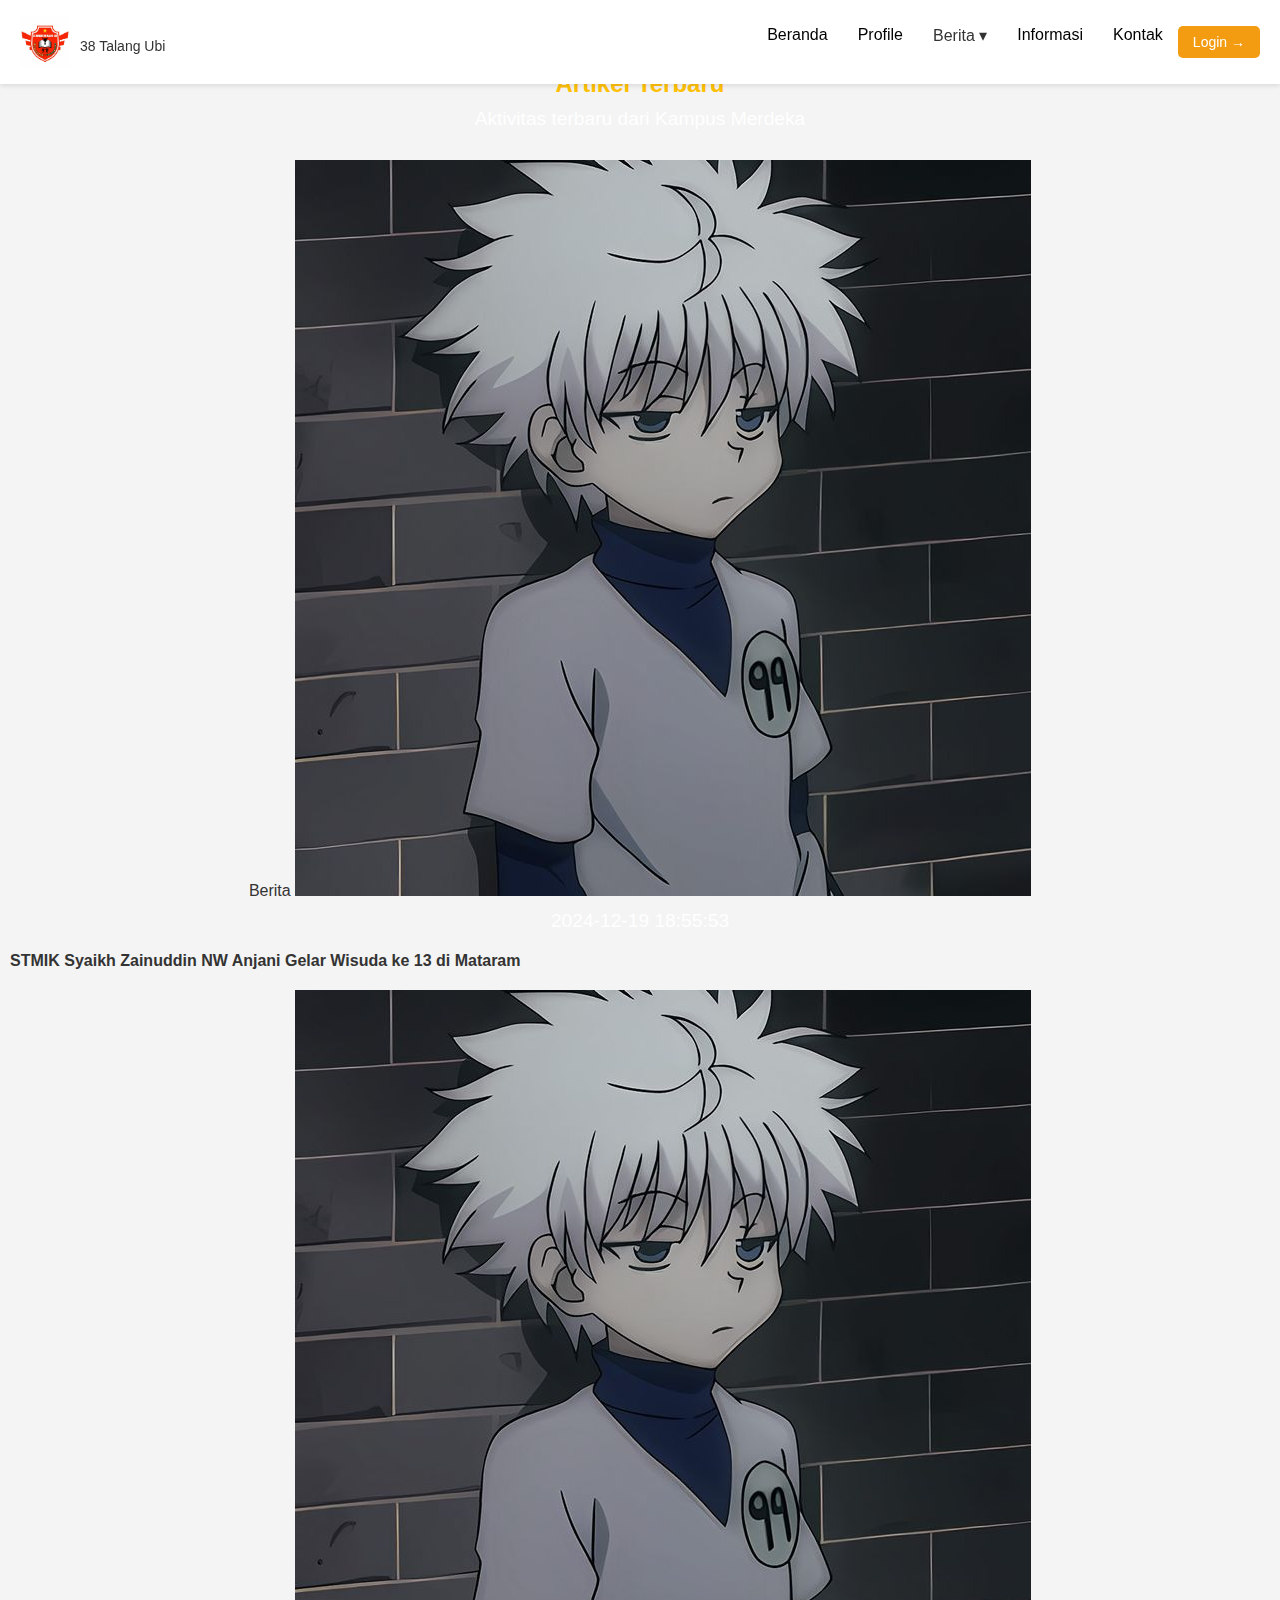
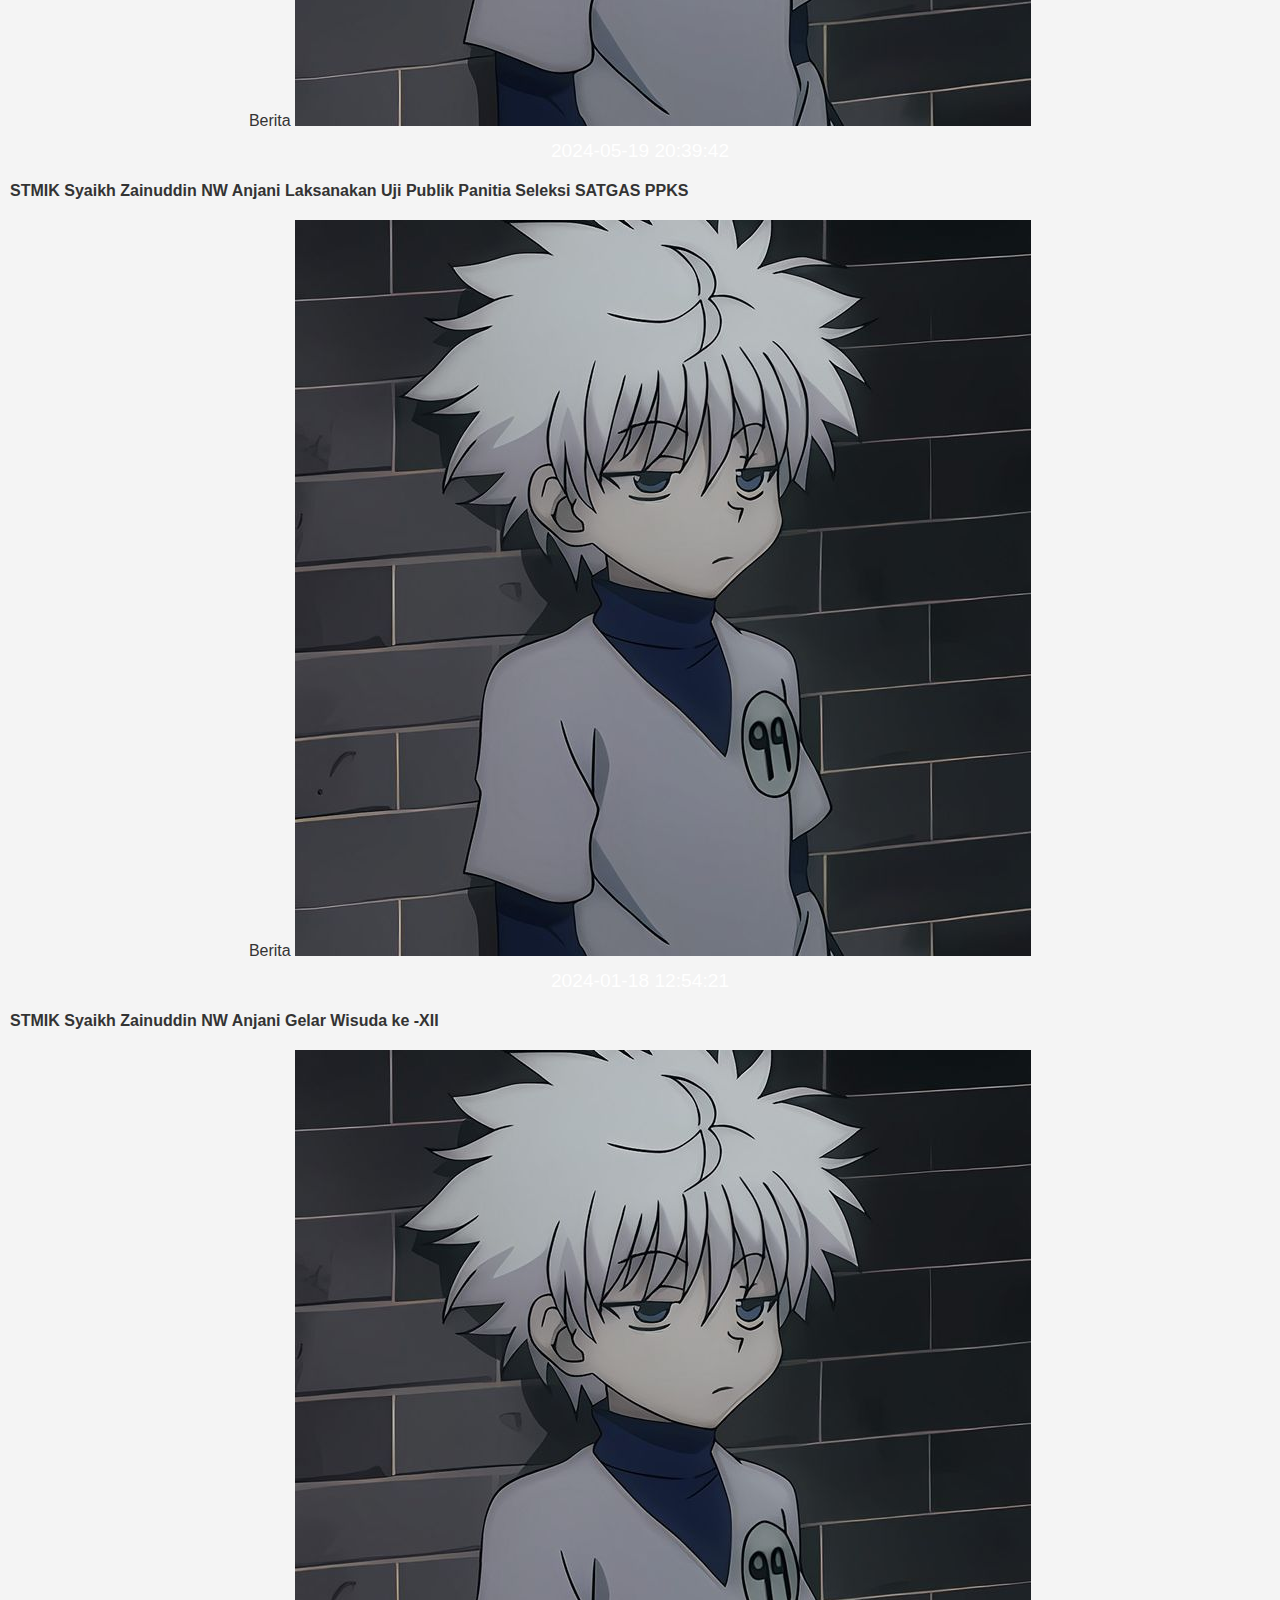
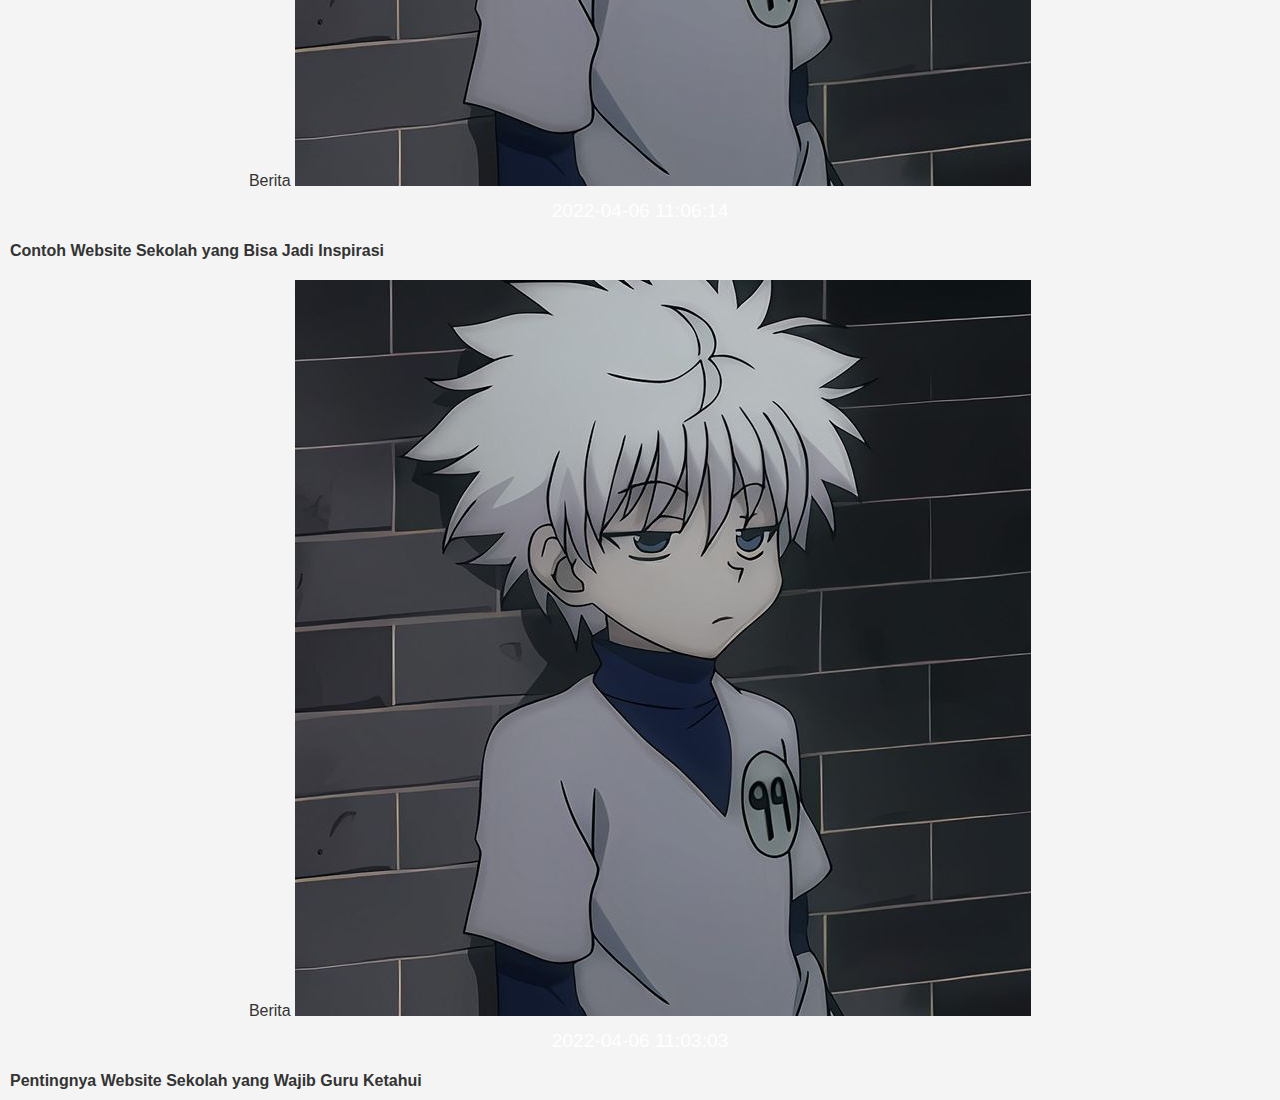
==== articel.html @ b39791c0 "articel.html" ====
<?php
?>

<!DOCTYPE html>
<html lang="en">
<head>
  <meta charset="UTF-8">
  <meta name="viewport" content="width=device-width, initial-scale=1.0">
  <title>Contact Page</title>
  <link rel="stylesheet" href="artikel dan agenda.css">
  <link rel="stylesheet" href="style.css">
  <link rel="stylesheet" href="stylei.css">
</head>
<body>
<nav class="navbar">
  <div class="logo">
    <img src="gambar/logosekolah.jpg" alt="Logo STMIK" class="school-logo">
    <div>
      <h1>SDN</h1>
      <p>38 Talang Ubi</p>
    </div>
  </div>
  <ul class="nav-links">
    <li><a href="#">Beranda</a></li>
    <li><a href="#">Profile</a></li>
    <!-- Artikel dengan submenu -->
    <li class="dropdown">
  <span class="dropdown-toggle">Berita ▾</span>
  <ul class="submenu">
    <li><a href="articel.php">Artikel </a></li>
    <li><a href="sub-artikel2.php">Agenda</a></li>
  </ul>
</li>
    <li><a href="#">Informasi</a></li>
    <li><a href="contac.php">Kontak</a></li>
  </ul>
  <!-- Tombol Login di luar nav-links -->
  <button class="login-btn">Login →</button>

  <!-- Burger Icon -->
  <div class="burger" id="burger" onclick="toggleBurger()">
    <div class="line"></div>
    <div class="line"></div>
    <div class="line"></div>
  </div>
</nav>
<script>
  document.addEventListener('DOMContentLoaded', () => {
    const burger = document.querySelector('.burger');
    const navLinks = document.querySelector('.nav-links');
    const loginBtn = document.querySelector('.login-btn');
    const dropdowns = document.querySelectorAll('.dropdown');

    // Fungsi untuk toggle menu navigasi
    function toggleBurger() {
      navLinks.classList.toggle('open'); // Menambah/hapus kelas 'open'
      burger.classList.toggle('active'); // Menambah/hapus kelas 'active' untuk animasi burger
    }

    // Event listener untuk ikon burger
    burger.addEventListener('click', toggleBurger);

    // Tutup menu jika area luar navigasi atau burger diklik
    document.addEventListener('click', (e) => {
      if (!navLinks.contains(e.target) && !burger.contains(e.target)) {
        navLinks.classList.remove('open'); // Tutup menu
        burger.classList.remove('active'); // Reset animasi burger
      }
    });

    // Menangani klik pada dropdown submenu untuk tampilan mobile
    dropdowns.forEach(dropdown => {
      const dropdownLink = dropdown.querySelector('.dropdown-toggle'); // Mengambil link menu dropdown
      const submenu = dropdown.querySelector('.submenu'); // Mengambil submenu
      dropdownLink.addEventListener('click', (e) => {
        if (window.innerWidth <= 768) { // Hanya berlaku pada layar kecil
          e.preventDefault(); // Menghindari pengalihan halaman
          submenu.classList.toggle('open'); // Toggle submenu saat diklik
          e.stopPropagation(); // Mencegah klik dilanjutkan ke area luar dropdown
        }
      });
    });

    // Menampilkan tombol login dalam menu burger ketika menu terbuka
    // Hanya aktif pada layar kecil
    window.addEventListener('resize', () => {
      if (window.innerWidth > 768) {
        loginBtn.style.display = ''; // Menampilkan tombol login pada layar besar
        if (!navLinks.classList.contains('open')) {
          navLinks.appendChild(loginBtn); // Pastikan tombol login di luar nav-links pada desktop
        }
      } else {
        if (navLinks.classList.contains('open')) {
          navLinks.appendChild(loginBtn); // Memasukkan tombol login ke dalam nav-links saat menu terbuka di mobile
          loginBtn.style.display = 'block'; // Menampilkan tombol login saat menu burger terbuka
        } else {
          loginBtn.style.display = 'none'; // Menyembunyikan tombol login saat menu tertutup
        }
      }
    });

    // Inisialisasi saat halaman dimuat
    if (window.innerWidth <= 768) {
      loginBtn.style.display = 'none'; // Tombol login disembunyikan pada awalnya untuk tampilan mobile
    }
  });
</script>

<section class="section articles">
    <h2>Artikel Terbaru</h2>
    <p>Aktivitas terbaru dari Kampus Merdeka</p>
    <div class="articles-container">
        <div class="article-card">
            <div class="image-wrapper">
                <span class="tag">Berita</span>
                <img src="gambar/𝙆𝙄𝙇𝙇𝙐𝘼 𝙕𝙊𝙇𝘿𝙔𝘾𝙆.jpeg"alt="Artikel 1">
            </div>
            <div class="article-info">
                <p class="date">2024-12-19 18:55:53</p>
                <h3>STMIK Syaikh Zainuddin NW Anjani Gelar Wisuda ke 13 di Mataram</h3>
            </div>
        </div>
        <div class="article-card">
            <div class="image-wrapper">
                <span class="tag">Berita</span>
                <img src="gambar/𝙆𝙄𝙇𝙇𝙐𝘼 𝙕𝙊𝙇𝘿𝙔𝘾𝙆.jpeg" alt="Artikel 2">
            </div>
            <div class="article-info">
                <p class="date">2024-05-19 20:39:42</p>
                <h3>STMIK Syaikh Zainuddin NW Anjani Laksanakan Uji Publik Panitia Seleksi SATGAS PPKS</h3>
            </div>
        </div>
        <div class="article-card">
            <div class="image-wrapper">
                <span class="tag">Berita</span>
                <img src="gambar/𝙆𝙄𝙇𝙇𝙐𝘼 𝙕𝙊𝙇𝘿𝙔𝘾𝙆.jpeg" alt="Artikel 3">
            </div>
            <div class="article-info">
                <p class="date">2024-01-18 12:54:21</p>
                <h3>STMIK Syaikh Zainuddin NW Anjani Gelar Wisuda ke -XII</h3>
            </div>
        </div>
        <div class="article-card">
            <div class="image-wrapper">
                <span class="tag">Berita</span>
                <img src="gambar/𝙆𝙄𝙇𝙇𝙐𝘼 𝙕𝙊𝙇𝘿𝙔𝘾𝙆.jpeg" alt="Artikel 4">
            </div>
            <div class="article-info">
                <p class="date">2022-04-06 11:06:14</p>
                <h3>Contoh Website Sekolah yang Bisa Jadi Inspirasi</h3>
            </div>
        </div>
        <div class="article-card">
            <div class="image-wrapper">
                <span class="tag">Berita</span>
                <img src="gambar/𝙆𝙄𝙇𝙇𝙐𝘼 𝙕𝙊𝙇𝘿𝙔𝘾𝙆.jpeg" alt="Artikel 5">
            </div>
            <div class="article-info">
                <p class="date">2022-04-06 11:03:03</p>
                <h3>Pentingnya Website Sekolah yang Wajib Guru Ketahui</h3>
            </div>
        </div>
    </div>
</section>
</body>
</html>
---- style.css ----
/* Reset Default Styles */
* {
    margin: 0;
    padding: 0;
    box-sizing: border-box;
}

/* General Styles */
body {
    font-family: 'Arial', sans-serif;
    background-color: #f4f4f4;
    color: #333; /* Warna teks agar tetap jelas di atas latar belakang putih */
}
/* Menambahkan aturan untuk memastikan elemen lainnya tidak mempengaruhi latar belakang */
.promo-section, .banner-wrapper, .banner-slider, .banner-item {
    background-color: #ffffff; /* Pastikan elemen-elemen ini memiliki latar belakang putih */
}
/* Navbar */
.navbar {
    display: flex;
    justify-content: space-between;
    align-items: center;
    background-color: #fff;
    padding: 10px 20px;
    box-shadow: 0 2px 5px rgba(0, 0, 0, 0.1);
    position: fixed; /* Membuat navbar tetap di tempat */
    top: 0; /* Menempatkan navbar di atas */
    left: 0; /* Menempatkan navbar di awal horizontal */
    width: 100%; /* Memastikan lebar navbar penuh */
    z-index: 1000; /* Memastikan navbar di atas elemen lainnya */
}
/* Tambahkan margin-top pada elemen pertama halaman agar konten tidak tertutup navbar */
body {
    padding-top: 70px; /* Sesuaikan dengan tinggi navbar */
}
  
  .logo {
    display: flex;
    align-items: center;
  }
  
  .school-logo {
    width: 50px;
    height: 50px;
    margin-right: 10px;
  }
  
  .logo h1 {
    font-size: 20px;
    margin-bottom: 5px;
  }
  
  .logo p {
    font-size: 14px;
    color: #333;
  }
  
  /* Navbar Links */
  .nav-links {
    display: flex;
    list-style: none;
  }
  
  .nav-links li {
    margin: 0 15px;
  }
  
  .nav-links li a {
    text-decoration: none;
    color: #000;
    font-size: 16px;
  }
  
  .nav-links li a:hover {
    color: #f39c12; /* Warna kuning pada hover */
  }
  
  /* Tombol Login */
  .login-btn {
    background-color: #f39c12;
    color: #fff;
    border: none;
    padding: 8px 15px;
    font-size: 14px;
    border-radius: 5px;
    cursor: pointer;
  }
  
  .login-btn:hover {
    background-color: #e67e22; /* Efek hover tombol login */
  }
/* Gaya dasar untuk dropdown dan submenu */
.dropdown {
    position: relative;
    display: inline-block;
  }
  
  /* Submenu akan disembunyikan secara default */
  .submenu {
    display: none;
    position: absolute;
    background-color: #f9f9f9;
    min-width: 160px;
    z-index: 1;
    left: 0;
  }
  
  /* Submenu muncul ketika dropdown berada dalam kondisi hover di desktop */
  .dropdown:hover .submenu {
    display: block;
  }
  
  .submenu li {
    padding: 8px 12px;
    list-style: none;
  }
  
  .submenu li a {
    color: black;
    text-decoration: none;
  }
  
  .submenu li a:hover {
    background-color: #ddd;
  }
  
  /* Responsif untuk layar lebih kecil */
  @media screen and (max-width: 768px) {
    .dropdown {
      display: block;
      width: 100%;
    }
  
    .submenu {
      position: static;
      display: none; /* Menyembunyikan submenu secara default */
      width: 100%;
    }
  
    .dropdown.open .submenu {
      display: block; /* Menampilkan submenu saat dropdown dibuka */
    }
  
    .submenu li {
      padding: 12px 20px; /* Lebih besar padding untuk kenyamanan */
    }
  }
  
  
  /* Responsif untuk layar sangat kecil (seperti ponsel) */
  @media screen and (max-width: 480px) {
    .submenu li {
      padding: 10px 15px; /* Padding yang lebih kecil di layar kecil */
    }
  
    .dropdown a {
      font-size: 16px; /* Mengubah ukuran font di menu dropdown */
    }
  }
  
  /* Burger Icon */
  .burger {
    display: none;
    flex-direction: column;
    cursor: pointer;
    gap: 5px;
  }
  
  .burger.active .line:nth-child(1) {
    transform: rotate(45deg) translate(5px, 5px);
  }
  
  .burger.active .line:nth-child(2) {
    opacity: 0;
  }
  
  .burger.active .line:nth-child(3) {
    transform: rotate(-45deg) translate(5px, -5px);
  }
  
  .burger .line {
    transition: all 0.3s ease; /* Animasi halus */
  }
  
  .burger .line {
    width: 25px;
    height: 3px;
    background-color: #000;
    border-radius: 3px;
  }
  
  /* Responsive Design */
  @media (max-width: 768px) {
    /* Navbar Links untuk tampilan kecil */
    .nav-links {
      position: fixed;
      top: 0;
      left: -100%; /* Awalnya tersembunyi */
      height: 100%;
      width: 250px;
      background-color: white;
      flex-direction: column;
      justify-content: flex-start;
      align-items: flex-start;
      gap: 15px;
      padding: 20px;
      box-shadow: 2px 0 5px rgba(0, 0, 0, 0.1);
      transition: left 0.3s ease;
    }
  
    .nav-links li {
      margin: 10px 0;
      width: 100%; /* Lebar penuh */
    }
  
    .nav-links li a {
      display: block;
      width: 100%;
      padding: 10px 0;
      text-align: left;
      font-size: 16px;
    }
  
    .nav-links.open {
      left: 0; /* Muncul saat burger diklik */
    }
  
    /* Tombol login tetap ditampilkan di luar menu di tampilan mobile */
    .login-btn {
      display: block; /* Tombol login muncul kembali */
      position: absolute;
      bottom: 20px; /* Posisi tombol login di bawah navbar */
      left: 50%;
      transform: translateX(-50%);
      background-color: #f39c12;
      color: white;
      font-weight: bold;
      border-radius: 5px;
      padding: 10px 20px;
      cursor: pointer;
    }
  
    /* Menampilkan ikon burger */
    .burger {
      display: flex; /* Menampilkan burger icon */
    }
  }
  
  
/* Hero Section */
.hero {
    display: flex;
    justify-content: space-between;
    align-items: center;
    padding: 30px;
    background-color: #f7f7f7;
}

.left-section h2 {
    font-size: 2rem;
    color: #054b1f;
}

.left-section h3 {
    color: #ffc107;
    font-size: 1.5rem;
}

.left-section p {
    color: #333;
    margin-top: 10px;
}

.right-section .puasa-card {
    background-color: #fff;
    padding: 20px;
    border-radius: 10px;
    box-shadow: 0 4px 6px rgba(0, 0, 0, 0.2);
}
/* Slider Section */
/* Mengatur area slider agar memiliki ukuran penuh, terpusat, dan memberikan jarak dari navbar */
.slider {
    position: relative; /* Untuk memposisikan elemen secara relatif terhadap konten */
    width: 100%; /* Memastikan slider menggunakan lebar penuh */
    max-width: 1400px; /* Batas maksimal lebar slider */
    margin: auto; /* Menjadikan slider berada di tengah halaman */
    overflow: hidden; /* Memotong elemen yang berada di luar batas slider */
    border-radius: 10px; /* Membuat sudut slider melengkung */
    box-shadow: 0 4px 8px rgba(0, 0, 0, 0.2); /* Memberikan efek bayangan */
    height: 400px; /* Tinggi tetap untuk slider */
    margin-top: 70px; /* Memberikan jarak dari navbar fixed agar slider tidak terpotong */
}

/* Mengatur tata letak elemen slide dalam bentuk flex container */
.slides {
    display: flex; /* Menjadikan elemen anak sejajar secara horizontal */
    transition: transform 0.5s ease-in-out; /* Animasi saat berganti slide */
    height: 100%; /* Memastikan tinggi kontainer sama dengan slider */
}

/* Mengatur masing-masing slide */
.slide {
    min-width: 100%; /* Memastikan setiap slide menggunakan lebar penuh */
    box-sizing: border-box; /* Memasukkan padding dan border ke dalam ukuran elemen */
    height: 100%; /* Memastikan tinggi slide sama dengan slider */
}

/* Mengatur gambar dalam slide agar memenuhi area tanpa terdistorsi */
.slide img {
    width: 100%; /* Memastikan gambar mengisi seluruh lebar slide */
    height: 100%; /* Memastikan gambar mengisi seluruh tinggi slide */
    object-fit: cover; /* Memotong gambar agar sesuai dengan ukuran tanpa mengubah proporsi */
}

/* Responsif untuk layar lebih kecil */
@media (max-width: 768px) {
    .slider {
        margin-top: 60px; /* Menyesuaikan jarak slider dengan navbar pada perangkat kecil */
    }
}


/* Navigation Buttons */
.prev, .next {
    position: absolute;
    top: 50%;
    transform: translateY(-50%);
    background-color: rgba(0, 0, 0, 0.5);
    color: white;
    border: none;
    padding: 10px 15px;
    cursor: pointer;
    border-radius: 50%;
    font-size: 18px;
}

.prev {
    left: 15px;
}

.next {
    right: 15px;
}

.prev:hover, .next:hover {
    background-color: rgba(0, 0, 0, 0.8);
}

h2 {
    color: #333;
    font-size: 24px;
    margin-bottom: 10px;
}

p {
    color: #333;
    font-size: 16px;
    margin-bottom: 20px;
}
/* Layanan Section */
.layanan {
    text-align: center;
    padding: 30px;
    background-color: #fff;
}

.layanan-cards {
    display: flex;
    gap: 15px;
    margin-top: 20px;
    overflow-x: auto; /* Scroll horizontal aktif */
    scroll-snap-type: x mandatory; /* Snap scroll untuk setiap kartu */
    padding-bottom: 10px;
    transition: overflow-x 0.2s ease; /* Transisi mulus */
}

.layanan-cards.hide-overflow {
    overflow-x: hidden; /* Hilangkan overflow saat disentuh */
}


.card {
    flex: 0 0 auto; /* Pastikan setiap kartu tidak menyusut atau meluas */
    scroll-snap-align: center; /* Setiap kartu akan berhenti di tengah */
    width: 200px; /* Atur lebar kartu */
    text-align: center;
    background-color: #f1f1f1;
    padding: 15px;
    border-radius: 10px;
    box-shadow: 0 2px 4px rgba(0, 0, 0, 0.1);
}
.card {
    text-decoration: none;
    color: inherit;
    transition: transform 0.2s ease, box-shadow 0.2s ease;
}
.card:hover {
    transform: translateY(-5px);
    box-shadow: 0 4px 8px rgba(0, 0, 0, 0.2);
    cursor: pointer;
}

.card i {
    font-size: 2rem;
    color: #054b1f;
}

.card p {
    margin-top: 10px;
    font-size: 14px;
    color: #333;
}
/* Artikel dan Berita Section */
.beritakan {
    width: 90%;
    max-width: 1200px;
    margin: 20px auto;
}

h2 {
    color: #333;
    font-size: 24px;
    margin-bottom: 10px;
}

p {
    color: #333;
    font-size: 16px;
    margin-bottom: 20px;
}

/* Artikel dan Agenda Section */
.artikels, .agenda .artikels {
    display: flex;
    gap: 20px;
    margin-top: 20px;
    overflow-x: auto; /* Izinkan scroll horizontal jika kartu tidak muat */
    padding-bottom: 10px;
    flex-wrap: nowrap; /* Jangan biarkan kartu tumpang tindih dan tetap dalam satu baris */
    justify-content: flex-start; /* Pastikan kartu pertama tetap terlihat */
    scroll-snap-type: x mandatory;
    padding-left: 10px;
    -webkit-overflow-scrolling: touch;
    box-sizing: border-box;
}

.artikels::-webkit-scrollbar, .agenda .artikels::-webkit-scrollbar {
    height: 8px;
}

.artikels::-webkit-scrollbar-thumb, .agenda .artikels::-webkit-scrollbar-thumb {
    background-color: #888;
    border-radius: 4px;
}

/* Kartu Artikel dan Agenda (Landscape) */
.kartu {
    background: #fff;
    border: 1px solid #ddd;
    border-radius: 8px;
    overflow: hidden;
    box-shadow: 0 2px 4px rgba(0, 0, 0, 0.1);
    width: 350px; /* Lebar kartu lebih besar untuk format landscape */
    position: relative;
    flex-shrink: 0; /* Jangan biarkan kartu menyusut */
    scroll-snap-align: start; /* Snap setiap kartu di awal */
    display: flex; /* Gunakan flex untuk memungkinkan kartu menyesuaikan ukuran */
    flex-direction: column; /* Menyusun konten secara vertikal */
    text-decoration: none; /* Hilangkan garis bawah pada tautan */
    color: inherit; /* Warna teks mengikuti elemen kartu */
    transition: transform 0.2s ease, box-shadow 0.2s ease;
    word-wrap: break-word; /* Pastikan teks membungkus pada baris baru */
    overflow: visible; /* Membuat teks dan konten kartu bisa meluas */
}

.kartu:hover {
    transform: translateY(-5px);
    box-shadow: 0 4px 8px rgba(0, 0, 0, 0.2); /* Efek hover */
    cursor: pointer;
}

/* Gambar dalam Kartu (Landscape) */
.kartu img {
    width: 100%;
    height: 120px;
    object-fit: cover;
    border-bottom: 1px solid #ddd;
}

/* Label di Kartu */
.label {
    background-color: #28a745;
    color: #fff;
    padding: 5px 10px;
    font-size: 12px;
    position: absolute;
    top: 10px;
    left: 10px;
    border-radius: 4px;
}

.tanggal {
    color: #888;
    font-size: 12px;
    margin: 10px;
}

h3 {
    font-size: 16px;
    margin: 10px;
    color: #333;
    white-space: normal; /* Membiarkan teks dibungkus */
    flex-grow: 1; /* Membiarkan teks mengisi ruang yang tersedia */
}

/* Styling untuk Agenda */
.agenda {
    width: 90%;
    max-width: 1200px;
    margin: 20px auto;
}

.agenda .artikels .kartu .label {
    background-color: #f39c12; /* Warna khusus untuk agenda */
}

/* Responsive Design untuk perangkat lebih kecil */

/* Responsif untuk perangkat dengan lebar layar lebih besar, tablet atau desktop kecil */
@media screen and (max-width: 1024px) {
    .artikels {
        gap: 15px;
    }

    .kartu {
        width: 320px; /* Ukuran kartu menyesuaikan */
        height: auto; /* Biarkan kartu menyesuaikan tinggi secara otomatis */
    }

    .kartu img {
        height: 100px; /* Mengurangi tinggi gambar agar lebih proporsional */
    }

    .kartu h3 {
        font-size: 14px;
        margin: 8px;
    }

    .label {
        font-size: 11px;
        padding: 4px;
    }
}

/* Responsif untuk layar tablet dan ponsel dengan lebar lebih kecil */
@media screen and (max-width: 768px) {
    .artikels {
        gap: 10px;
    }

    .kartu {
        width: 270px; /* Ukuran kartu menyesuaikan */
        height: auto; /* Biarkan kartu menyesuaikan tinggi secara otomatis */
    }

    .kartu img {
        height: 90px; /* Mengurangi tinggi gambar agar lebih proporsional */
    }

    .kartu h3 {
        font-size: 14px;
        margin: 6px;
    }

    h2 {
        font-size: 22px;
    }

    p {
        font-size: 14px;
    }

    h3 {
        font-size: 14px;
    }

    .label {
        font-size: 11px;
        padding: 4px;
    }
}

/* Responsif untuk perangkat dengan lebar layar sangat kecil (ponsel kecil) */
@media screen and (max-width: 480px) {
    .artikels {
        gap: 5px;
    }

    .kartu {
        width: 220px; /* Lebar kartu lebih kecil */
        height: auto; /* Biarkan kartu menyesuaikan tinggi secara otomatis */
    }

    .kartu img {
        height: 80px; /* Mengurangi tinggi gambar untuk menyesuaikan dengan ukuran layar */
    }

    .kartu h3 {
        font-size: 12px;
        margin: 5px;
    }

    h2 {
        font-size: 20px;
    }

    p {
        font-size: 12px;
    }

    h3 {
        font-size: 12px;
    }

    .label {
        font-size: 10px;
        padding: 4px;
    }
}

/* Tambahkan aturan untuk mengurangi tinggi kartu agenda pada perangkat kecil */
@media screen and (max-width: 480px) {
    .agenda .artikels .kartu {
        width: 180px; /* Lebar kartu agenda lebih kecil */
        height: 200px; /* Sesuaikan tinggi kartu untuk mengurangi ruang vertikal */
    }

    .agenda .artikels .kartu img {
        height: 70px; /* Menyesuaikan gambar agar lebih proporsional */
    }

    .agenda .artikels .kartu h3 {
        font-size: 12px;
        margin: 5px;
    }
}


/* tombol lainnya agenda*/
.lainnya-wrapper {
    text-align: right; /* Posisi tombol di sebelah kanan */
    margin-top: 20px;
}

.lainnya-btn {
    background-color: #f39c12; /* Warna hijau seperti label */
    color: #fff;
    padding: 10px 20px;
    text-decoration: none;
    font-size: 14px;
    font-weight: bold;
    border-radius: 5px;
    box-shadow: 0 2px 4px rgba(0, 0, 0, 0.2);
    transition: background-color 0.3s ease, box-shadow 0.3s ease;
}

.lainnya-btn:hover {
    background-color: #f5a623; /* Warna lebih gelap saat hover */
    box-shadow: 0 4px 8px rgba(0, 0, 0, 0.3); /* Tambahkan bayangan saat hover */
}
/* tombol lainnya yang artikel*/
.lainnya1-wrapper {
    text-align: right; /* Posisi tombol di sebelah kanan */
    margin-top: 20px;
}

.lainnya1-btn {
    background-color: #28a745; /* Warna hijau seperti label */
    color: #fff;
    padding: 10px 20px;
    text-decoration: none;
    font-size: 14px;
    font-weight: bold;
    border-radius: 5px;
    box-shadow: 0 2px 4px rgba(0, 0, 0, 0.2);
    transition: background-color 0.3s ease, box-shadow 0.3s ease;
}

.lainnya1-btn:hover {
    background-color: #f5a623; /* Warna lebih gelap saat hover */
    box-shadow: 0 4px 8px rgba(0, 0, 0, 0.3); /* Tambahkan bayangan saat hover */
}
/* Footer bergaye */
.footer {
    background: linear-gradient(135deg, #2c3e50, #015601);
    color: #fff;
    padding: 40px 20px;
    display: flex;
    flex-wrap: wrap;
    justify-content: space-between;
    align-items: flex-start;
    gap: 20px;
}

.footer-container {
    max-width: 1200px;
    margin: 0 auto;
    width: 100%;
    display: flex;
    flex-wrap: wrap;
    justify-content: space-between;
}

.footer-section {
    flex: 1 1 calc(33.333% - 20px);
    min-width: 250px;
    margin: 0 10px;
    animation: fadeInUp 1s ease;
}

.footer-section h4 {
    font-size: 20px;
    margin-bottom: 15px;
    color: #ffdf5d;
    border-bottom: 2px solid #ffdf5d;
    display: inline-block;
    padding-bottom: 5px;
}

.footer-section p,
.footer-section ul {
    font-size: 16px;
    line-height: 1.6;
}

.footer-section ul {
    list-style: none;
    padding: 0;
}

.footer-section ul li {
    margin-bottom: 10px;
}

.footer-section ul li a {
    text-decoration: none;
    color: #ffdf5d;
    transition: color 0.3s ease;
}

.footer-section ul li a:hover {
    color: #ff6f61;
}

.footer-section ul.social-media {
    display: flex;
    gap: 15px;
}

.footer-section ul.social-media li a {
    font-size: 20px;
    color: #fff;
    background: #f39c12;
    padding: 10px;
    border-radius: 50%;
    display: flex;
    align-items: center;
    justify-content: center;
    transition: transform 0.3s ease, background 0.3s ease;
}

.footer-section ul.social-media li a:hover {
    background: #ffdf5d;
    transform: scale(1.1);
}

.footer-bottom {
    text-align: center;
    padding: 20px;
    font-size: 14px;
    color: #fff;
}

/* Responsive Design */
@media (max-width: 768px) {
    .footer {
        flex-direction: column;
        align-items: center;
    }

    .footer-section {
        flex: 1 1 100%;
        max-width: 100%;
        text-align: center;
    }

    .footer-section ul.social-media {
        justify-content: center;
    }
}

/* Keyframes */
@keyframes fadeInUp {
    from {
        opacity: 0;
        transform: translateY(20px);
    }
    to {
        opacity: 1;
        transform: translateY(0);
    }
}


/* Login Modal Styles */
.login-modal {
    display: none;
    position: fixed;
    z-index: 999;
    left: 0;
    top: 0;
    width: 100%;
    height: 100%;
    overflow: auto;
    background-color: rgba(0, 0, 0, 0.5);
}

.login-modal-content {
    background-color: #fff;
    margin: 10% auto;
    padding: 20px;
    border-radius: 10px;
    width: 90%;
    max-width: 400px;
    box-shadow: 0 4px 10px rgba(0, 0, 0, 0.2);
    position: relative;
}

.close-btn {
    position: absolute;
    top: 10px;
    right: 15px;
    font-size: 1.5rem;
    cursor: pointer;
    color: #333;
}

.login-modal-content h2 {
    margin: 0 0 20px 0;
    font-size: 1.5rem;
    text-align: center;
    color: #333;
}

.login-modal-content label {
    display: block;
    font-size: 1rem;
    margin-bottom: 8px;
    color: #333;
}

.login-modal-content input {
    width: 100%;
    padding: 10px;
    margin-bottom: 15px;
    border: 1px solid #ccc;
    border-radius: 5px;
    font-size: 1rem;
}

.login-modal-content button {
    width: 100%;
    padding: 10px;
    background-color: #28a745;
    color: #fff;
    border: none;
    border-radius: 5px;
    font-size: 1rem;
    cursor: pointer;
}

.login-modal-content button:hover {
    background-color: #218838;
}
---- stylei.css ----
/* Bagian sambutan ini jangan lupa */
.principal-message {
    display: flex; /* Menggunakan Flexbox untuk tata letak */
    flex-direction: row; /* Menyusun elemen secara horizontal (gambar di kiri, teks di kanan) */
    align-items: center; /* Menyelaraskan elemen secara vertikal ke tengah */
    justify-content: flex-start; /* Menyelaraskan elemen ke kiri */
    padding: 20px; /* Memberikan ruang di dalam elemen */
    margin: 20px 0; /* Memberikan jarak luar di atas dan bawah */
    background-color: #ffffff; /* Warna latar belakang putih */
    border: 2px solid #f39c12; /* Garis tepi dengan warna biru */
    border-radius: 10px; /* Menjadikan sudut kotak lebih bulat */
    box-shadow: 0 4px 6px rgba(0, 0, 0, 0.1); /* Menambahkan bayangan lembut di bawah kotak */
  }
  
  .image-wrapper {
    flex: 1; /* Menentukan bahwa elemen ini akan mengambil 1 bagian dari ruang yang tersedia */
    text-align: center; /* Menyelaraskan gambar di tengah secara horizontal */
    padding: 10px; /* Memberikan ruang di sekitar gambar */
  }
  
  .principal-image {
    max-width: 250px; /* Gambar tidak akan lebih lebar dari 250px */
    height: auto; /* Menjaga proporsi gambar tetap sesuai dengan lebar */
    border-radius: 50%; /* Membuat gambar berbentuk lingkaran */
    border: 3px solid #f39c12; /* Memberikan garis tepi berwarna biru pada gambar */
  }
  
  .message-content {
    flex: 2; /* Menyediakan lebih banyak ruang bagi teks (dua kali ruang gambar) */
    padding: 10px; /* Memberikan ruang di sekitar teks */
  }
  
  .section-title {
    font-size: 28px; /* Ukuran font judul */
    font-weight: bold; /* Membuat teks tebal */
    margin: 0 0 10px; /* Memberikan jarak bawah pada judul */
    color: #f39c12; /* Warna biru pada judul */
  }
  
  .highlight {
    color: #015601; /* Menyorot teks dengan warna biru */
  }
  
  .message {
    font-size: 16px; /* Ukuran font untuk isi pesan */
    line-height: 1.8; /* Jarak antar baris untuk kenyamanan membaca */
    color: #333; /* Warna teks yang gelap */
    text-align: justify; /* Menyusun teks agar rata kiri dan kanan */
  }
  
  /* Responsif untuk layar kecil (Tablet - Maks. 768px) */
  @media screen and (max-width: 768px) {
    .principal-message {
      flex-direction: row; /* Menjaga gambar tetap di kiri dan teks di kanan */
      align-items: center; /* Menyelaraskan elemen secara vertikal di tengah */
      justify-content: flex-start; /* Menyelaraskan elemen ke kiri */
    }
  
    .principal-image {
      max-width: 150px; /* Menurunkan ukuran gambar menjadi sedikit lebih besar */
      margin-right: 15px; /* Memberikan jarak antara gambar dan teks */
    }
  
    .section-title {
      font-size: 24px; /* Menurunkan ukuran font judul */
    }
  
    .message {
      font-size: 14px; /* Menurunkan ukuran font pesan */
    }
  }
  
 /* Responsif untuk layar sangat kecil (Ponsel - Maks. 480px) */
@media screen and (max-width: 480px) {
    .principal-message {
      flex-direction: column; /* Mengatur tata letak menjadi kolom */
      align-items: center; /* Menyelaraskan elemen ke tengah */
      text-align: center; /* Menyelaraskan teks di tengah */
    }
  
    .image-wrapper {
      order: -1; /* Memastikan gambar muncul pertama di dalam tata letak */
      margin-bottom: 15px; /* Memberikan jarak antara gambar dan teks */
    }
  
    .principal-image {
      max-width: 80vw; /* Gambar mengambil 80% lebar layar */
      min-width: 120px; /* Ukuran gambar tidak lebih kecil dari 120px */
      height: auto; /* Menjaga proporsi gambar */
      margin-bottom: 15px; /* Memberikan jarak bawah gambar dari teks */
    }
  
    .section-title {
      font-size: 20px; /* Ukuran font judul lebih kecil */
    }
  
    .message {
      font-size: 14px; /* Ukuran font pesan lebih kecil */
    }
  }
  
  
  /*daftar guru*/
.daftar-guru {
    background-color: #ffc107; /* Warna latar belakang untuk daftar guru */
    padding: 20px; /* Memberikan jarak di dalam elemen */
    text-align: center; /* Menyelaraskan teks ke tengah */
}

.containeri {
    max-width: 1200px; /* Batas lebar maksimum */
    margin: 0 auto; /* Memusatkan elemen */
    padding: 20px; /* Memberikan jarak di dalam elemen */
}

h1 {
    font-size: 2.5em; /* Ukuran font judul */
    color: #fff; /* Warna teks */
    margin-bottom: 10px; /* Memberikan jarak di bawah judul */
}

p {
    font-size: 1.2em; /* Ukuran font untuk paragraf */
    color: #fff; /* Warna teks */
    margin-bottom: 20px; /* Memberikan jarak di bawah paragraf */
}

/* Card List Styles */
.card1-list {
    display: flex; /* Menampilkan elemen secara horizontal */
    flex-wrap: nowrap; /* Mencegah elemen membungkus ke bawah */
    justify-content: flex-start; /* Menyusun elemen mulai dari kiri */
    overflow-x: auto; /* Scroll horizontal */
    gap: 20px; /* Jarak antar elemen */
    padding: 10px 0; /* Memberikan jarak atas dan bawah pada list */
    scroll-behavior: smooth; /* Perpindahan scroll yang halus */
}

/* Scrollbar Styles */
.card1-list:hover::-webkit-scrollbar {
    display: block; /* Scrollbar hanya muncul saat disentuh */
}

.card1-list::-webkit-scrollbar-thumb {
    background-color: rgba(0, 0, 0, 0.5); /* Warna scrollbar */
    border-radius: 4px; /* Membuat scrollbar lebih melengkung */
}

/* Card Styles */
.card1 {
    background-color: #fff; /* Warna latar belakang kartu */
    border-radius: 10px; /* Membuat sudut kartu melengkung */
    box-shadow: 0 4px 6px rgba(0, 0, 0, 0.1); /* Menambahkan bayangan pada kartu */
    text-align: center; /* Menyelaraskan teks di tengah kartu */
    width: 200px; /* Lebar kartu */
    flex-shrink: 0; /* Mencegah kartu mengecil */
    position: relative; /* Untuk posisi elemen anak seperti badge */
    padding: 10px; /* Memberikan jarak di dalam kartu */
    overflow: hidden; /* Memastikan isi kartu tidak keluar */
}

.card1 img {
    width: 100%; /* Gambar menggunakan lebar penuh kartu */
    max-width: 736px; /* Gambar tidak melebihi 736px */
    height: auto; /* Tinggi gambar disesuaikan otomatis */
    object-fit: cover; /* Menjaga proporsi gambar */
    border-bottom: 2px solid #f0f0f0; /* Garis pemisah di bawah gambar */
}

.card1 h3 {
    font-size: 1em; /* Ukuran font untuk nama dosen */
    margin: 10px 0; /* Memberikan jarak atas dan bawah pada nama */
}

.badge {
    background-color: #28a745; /* Warna latar belakang badge */
    color: #fff; /* Warna teks badge */
    font-size: 0.9em; /* Ukuran font badge */
    padding: 5px 10px; /* Jarak di dalam badge */
    border-radius: 5px; /* Membuat sudut badge melengkung */
    position: absolute; /* Memposisikan badge di atas gambar */
    top: 10px; /* Menempatkan badge di bagian atas */
    left: 10px; /* Menempatkan badge di sebelah kiri */
}

/* Button Styles */
.btn-lainnya-wrapper {
    text-align: right; /* Menempatkan tombol di sebelah kanan */
    margin-top: 20px; /* Memberikan jarak atas pada tombol */
}

.btn-lainnya {
    background-color: #28a745; /* Warna tombol */
    color: #fff; /* Warna teks tombol */
    padding: 10px 20px; /* Jarak dalam tombol */
    text-decoration: none; /* Menghapus garis bawah pada link */
    font-size: 14px; /* Ukuran font tombol */
    font-weight: bold; /* Menebalkan teks tombol */
    border-radius: 5px; /* Membuat sudut tombol melengkung */
    box-shadow: 0 2px 4px rgba(0, 0, 0, 0.2); /* Bayangan pada tombol */
    transition: background-color 0.3s ease, box-shadow 0.3s ease; /* Efek transisi */
}

.btn-lainnya:hover {
    background-color: #f5a623; /* Warna tombol saat hover */
    box-shadow: 0 4px 8px rgba(0, 0, 0, 0.3); /* Bayangan lebih besar saat hover */
}

/* Media Queries for Responsiveness */

/* Untuk layar kecil (ponsel) */
@media (max-width: 768px) {
    h1 {
        font-size: 2em; /* Menyesuaikan ukuran font judul */
    }

    p {
        font-size: 1em; /* Menyesuaikan ukuran font paragraf */
    }

    .card1 {
        width: 150px; /* Lebar kartu lebih kecil pada layar ponsel */
    }

    .badge {
        font-size: 0.8em; /* Menyesuaikan ukuran badge */
        padding: 3px 8px; /* Menyesuaikan padding badge */
    }

    .btn-lainnya {
        font-size: 12px; /* Menyesuaikan ukuran tombol */
        padding: 8px 15px; /* Menyesuaikan padding tombol */
    }

    .card1 img {
        width: 100%; /* Gambar menggunakan lebar penuh kartu */
        height: auto; /* Tinggi gambar disesuaikan otomatis */
    }
}

/* Untuk layar sedang (tablet) */
@media (min-width: 769px) and (max-width: 1024px) {
    h1 {
        font-size: 2.3em; /* Menyesuaikan ukuran font untuk tablet */
    }

    p {
        font-size: 1.1em; /* Menyesuaikan ukuran font untuk tablet */
    }

    .card1 {
        width: 180px; /* Lebar kartu lebih kecil pada tablet */
    }

    .badge {
        font-size: 0.85em; /* Menyesuaikan ukuran badge untuk tablet */
        padding: 4px 9px; /* Menyesuaikan padding badge untuk tablet */
    }
}

/* Untuk layar besar (desktop) */
@media (min-width: 1025px) {
    h1 {
        font-size: 2.5em; /* Menjaga ukuran font judul pada layar besar */
    }

    p {
        font-size: 1.2em; /* Menjaga ukuran font paragraf pada layar besar */
    }

    .card1 {
        width: 200px; /* Lebar kartu default */
    }

    .badge {
        font-size: 0.9em; /* Ukuran badge untuk layar besar */
        padding: 5px 10px; /* Padding badge untuk layar besar */
    }
}
/* Promo Section */
.promo-section {
    width: 100%;
    max-width: 1200px;
    margin: auto;
    overflow: hidden;
    position: relative;
}

.banner-wrapper {
    overflow: hidden;
    width: 100%;
}

.banner-slider {
    display: flex;
    animation: slide 10s infinite linear; /* Animasi untuk slider */
    transition: transform 1s ease-in-out;
}

.banner-item {
    flex: 0 0 50%; /* Setiap banner mengambil 50% lebar slider */
    padding: 10px;
    box-sizing: border-box;
    opacity: 1; /* Gambar tetap terlihat */
}

.banner-item img {
    width: 100%;
    height: auto;
    border-radius: 5px;
    box-shadow: 0 4px 8px rgba(0, 0, 0, 0.1);
}

/* Animasi slide */
@keyframes slide {
    0% {
        transform: translateX(0); /* Posisi pertama */
    }
    25% {
        transform: translateX(0); /* Tetap pada gambar pertama */
    }
    30% {
        transform: translateX(-50%); /* Geser ke kiri (slide kedua) */
    }
    55% {
        transform: translateX(-50%); /* Tetap pada gambar kedua */
    }
    60% {
        transform: translateX(-100%); /* Geser ke kiri (slide ketiga) */
    }
    85% {
        transform: translateX(-100%); /* Tetap pada gambar ketiga */
    }
    90% {
        transform: translateX(-150%); /* Geser ke kiri (slide keempat) */
    }
    100% {
        transform: translateX(0); /* Kembali ke posisi awal */
    }
}
/* Reset Default Styles */
* {
    margin: 0;
    padding: 0;
    box-sizing: border-box;
}
/* Heading styling */
h2 {
    color: #ffc107;
    text-align: center;
    margin-bottom: 10px;
}

/* Deskripsi styling */
p {
    text-align: center;
    font-size: 1.2em;
    margin-bottom: 20px;
}

/* Unit Kegiatan Mahasiswa Section */
.unit-kegiatan {
    background-color: #ffffff;
    padding: 40px;
    border-radius: 8px;
    box-shadow: 0 4px 8px rgba(0, 0, 0, 0.1);
    overflow-x: auto; /* Membolehkan scroll horizontal */
    white-space: nowrap; /* Mencegah elemen membungkus ke baris berikutnya */
    scroll-behavior: smooth; /* Scroll yang halus */
}

/* Styling untuk scrollbar */
.unit-kegiatan::-webkit-scrollbar {
    height: 8px; /* Tinggi scrollbar */
}

.unit-kegiatan::-webkit-scrollbar-thumb {
    background-color: rgba(0, 0, 0, 0.5); /* Warna scrollbar */
    border-radius: 4px; /* Membuat scrollbar lebih melengkung */
}

.ukm-container {
    display: flex; /* Membuat elemen saling berbaris horizontal */
    gap: 20px;
    overflow-x: auto; /* Scroll horizontal diaktifkan */
    padding-bottom: 10px; /* Ruang ekstra untuk scrollbar */
    white-space: nowrap; /* Menjaga elemen tetap dalam satu baris */
    scroll-snap-type: x mandatory; /* Efek snap pada scroll */
}

.ukm-item {
    text-align: center;
    width: 280px; /* Ukuran item */
    flex-shrink: 0; /* Menjaga elemen tetap dalam satu baris */
    scroll-snap-align: center; /* Posisi snap di tengah */
    background-color: #ffffff; /* Warna latar item */
    border: 2px solid #ffc107; /* Border kuning */
    border-radius: 8px;
    overflow: hidden; /* Menjaga gambar tetap rapi */
}

/* Membatasi ukuran gambar agar tidak terlalu besar */
.ukm-item img {
    width: 100%;
    height: auto;
    max-height: 250px;
    border-bottom: 3px solid #ffc107;
    transition: transform 0.3s ease-in-out;
    object-fit: cover;
}

.ukm-item img:hover {
    transform: scale(1.05);
}

.ukm-item span {
    display: block;
    background-color: #ffd700;
    color: #333;
    font-weight: bold;
    padding: 10px;
    text-transform: uppercase;
    font-size: 1rem;
}

/* Responsiveness */
@media (max-width: 768px) {
    .ukm-container {
        gap: 15px;
        padding-left: 10px;
        padding-right: 10px;
    }

    .ukm-item {
        width: 250px;
    }

    .ukm-item span {
        font-size: 0.9rem;
    }
}

@media (max-width: 480px) {
    .ukm-container {
        overflow-x: scroll; /* Memastikan scroll horizontal pada layar kecil */
    }

    .ukm-item {
        width: 180px;
    }

    .ukm-item span {
        font-size: 0.8rem;
    }
}

/* Galeri Kegiatan Section */
.galeri-kegiatan {
    background-color: #ffffff;
    padding: 40px;
    border-radius: 8px;
    box-shadow: 0 4px 8px rgba(0, 0, 0, 0.1);
    margin-bottom: 40px;
}

.galeri-container {
    display: grid;
    grid-template-columns: repeat(auto-fit, minmax(200px, 1fr)); /* Responsif */
    gap: 20px;
    margin-top: 20px;
}

.galeri-item {
    text-align: center;
    width: 100%; /* Sesuaikan dengan grid */
}

.galeri-item img {
    width: 100%; /* Gambar mengikuti lebar container */
    height: 200px; /* Tetapkan tinggi untuk membuat gambar berbentuk kotak */
    border-radius: 0; /* Tidak ada lengkungan, gambar berbentuk kotak */
    object-fit: cover; /* Mengisi kotak tanpa distorsi */
    box-shadow: 0 4px 8px rgba(0, 0, 0, 0.1); /* Bayangan untuk tampilan lebih menarik */
    transition: transform 0.3s ease-in-out; /* Efek transisi saat hover */
}

/* Hover efek untuk memperbesar gambar */
.galeri-item img:hover {
    transform: scale(1.05); /* Efek memperbesar gambar saat hover */
}

/* Judul atau keterangan di bawah gambar */
.galeri-item span {
    display: block;
    margin-top: 10px;
    font-weight: bold;
    color: #333;
}


/* Galeri Video Section */
.galeri-video {
    background-color: #ffffff;
    padding: 40px;
    border-radius: 8px;
    box-shadow: 0 4px 8px rgba(0, 0, 0, 0.1);
}

.video-container {
    display: grid;
    grid-template-columns: repeat(auto-fill, minmax(280px, 1fr));
    gap: 20px;
    margin-top: 20px;
}

iframe {
    width: 100%;
    height: 180px;
    border-radius: 8px;
    box-shadow: 0 4px 8px rgba(0, 0, 0, 0.1);
}

/* Styling for the "Lihat Selengkapnya" link */
a.lihat-selengkapnya {
    display: inline-block;
    text-align: center;
    margin-top: 20px;
    font-weight: bold;
    text-decoration: none;
    color: #fff;
    background-color: #28a745;
    padding: 10px 20px;
    border-radius: 5px;
    transition: background-color 0.3s;
}

a.lihat-selengkapnya:hover {
    background-color: #218838;
}

/* Seksi Testimoni */
.testimoni-section {
    margin: 3rem 0; /* Ruang di atas dan bawah section */
    padding: 2rem 0; /* Ruang dalam section */
    background-color: #ffffff; /* Opsional: jika ingin berbeda dari kontainer */
    text-align: center;
}

/* Judul Bagian Testimoni */
.testimoni-section h2 {
    font-size: 2rem;
    font-weight: bold;
    color: #f39c12;;
    margin-bottom: 2rem; /* Spasi antara judul dan kontainer testimoni */
}

/* Kontainer Testimoni */
.testimoni-container {
    display: flex;
    gap: 2rem;
    flex-wrap: nowrap; /* Tidak membungkus elemen */
    padding: 2rem;
    background-color: #f7f7f7;
    overflow-x: auto; /* Scroll horizontal */
    -webkit-overflow-scrolling: touch; /* Smooth scrolling untuk perangkat sentuh */
    border-radius: 15px; /* Opsional: sedikit lengkung pada kontainer */
    box-shadow: 0 2px 10px rgba(0, 0, 0, 0.1); /* Opsional: menambahkan bayangan */
    margin: 0 auto; /* Agar kontainer tetap berada di tengah */
}

/* Gaya untuk Setiap Kartu Testimoni */
.testimoni-card {
    flex: 0 0 300px; /* Set lebar tetap untuk kartu */
    position: relative; /* Dibutuhkan untuk pseudo-elemen */
    background: #fff;
    border-radius: 15px;
    box-shadow: 0 2px 10px rgba(0, 0, 0, 0.1);
    padding: 2rem;
    text-align: center;
    transition: transform 0.3s ease-in-out;
}

/* Garis Hijau di Atas */
.testimoni-card::before {
    content: "";
    position: absolute;
    top: 0;
    left: 0;
    width: 100%;
    height: 5px; /* Ketebalan garis */
    background-color: #28a745; /* Warna hijau */
    border-top-left-radius: 15px; /* Sesuai dengan border kartu */
    border-top-right-radius: 15px;
}

/* Efek Hover pada Kartu */
.testimoni-card:hover {
    transform: translateY(-10px);
    box-shadow: 0 5px 20px rgba(0, 0, 0, 0.2);
    background-color: #fafafa;
}

/* Avatar Pengguna */
.avatar img {
    width: 80px;
    height: 80px;
    border-radius: 50%;
    object-fit: cover;
    margin-bottom: 1rem;
}

/* Kutipan */
.quote {
    font-size: 1.2rem;
    font-style: italic;
    color: #555;
    margin-bottom: 1.5rem;
    line-height: 1.5;
}

/* Informasi Penulis */
.author-info h4 {
    font-size: 1.1rem;
    font-weight: bold;
    color: #333;
    margin-bottom: 0.5rem;
}

.author-info span {
    font-size: 0.9rem;
    color: #777;
}

/* Scrollbar kustom untuk browser modern */
.testimoni-container::-webkit-scrollbar {
    height: 8px; /* Tinggi scrollbar horizontal */
}

.testimoni-container::-webkit-scrollbar-thumb {
    background-color: #ccc; /* Warna scrollbar */
    border-radius: 4px;
}

.testimoni-container::-webkit-scrollbar-thumb:hover {
    background-color: #aaa; /* Warna saat dihover */
}

/* Bagian untuk link terkait */
.related-links {
    text-align: center; /* Memusatkan semua konten */
    padding: 20px; /* Memberikan ruang di sekitar bagian ini */
    background-color: #ffffff; /* Warna latar belakang putih */
}

/* Kontainer untuk logo atau link terkait */
.links-container {
    display: flex; /* Mengatur elemen di dalamnya secara horizontal */
    justify-content: center; /* Memastikan elemen tetap berada di tengah */
    gap: 20px; /* Memberikan jarak antar elemen */
    flex-wrap: wrap; /* Membungkus elemen jika ruang tidak cukup */
    display: inline-block; /* Memastikan tautan mengikuti dimensi gambar */
}

/* Logo-link terkait */
.links-container img {
    width: 120px; /* Lebar tetap untuk setiap logo */
    height: auto; /* Menjaga proporsi logo */
    transition: transform 0.3s, opacity 0.3s; /* Transisi untuk efek hover */
}

/* Efek hover untuk logo */
.links-container img:hover {
    transform: scale(1.1); /* Membesarkan logo saat kursor diarahkan */
    opacity: 0.8; /* Mengurangi opacity untuk efek visual */
}

/* Media Query untuk layar kecil (mobile) */
@media (max-width: 768px) {
    /* Menjaga agar logo tetap di tengah dan responsif pada layar kecil */
    .links-container {
        justify-content: center; /* Memastikan logo tetap terpusat */
        gap: 15px; /* Mengurangi jarak antar logo */
    }

    /* Mengatur ukuran gambar logo agar lebih responsif */
    .links-container img {
        width: 100px; /* Mengurangi ukuran logo pada layar kecil */
    }
}

/* Media Query untuk layar sangat kecil (phone portrait) */
@media (max-width: 480px) {
    /* Memastikan logo lebih kecil pada perangkat dengan layar sangat kecil */
    .links-container img {
        width: 80px; /* Mengurangi ukuran logo lebih lanjut */
    }

    .related-links {
        padding: 10px; /* Mengurangi padding pada layar kecil */
    }
}
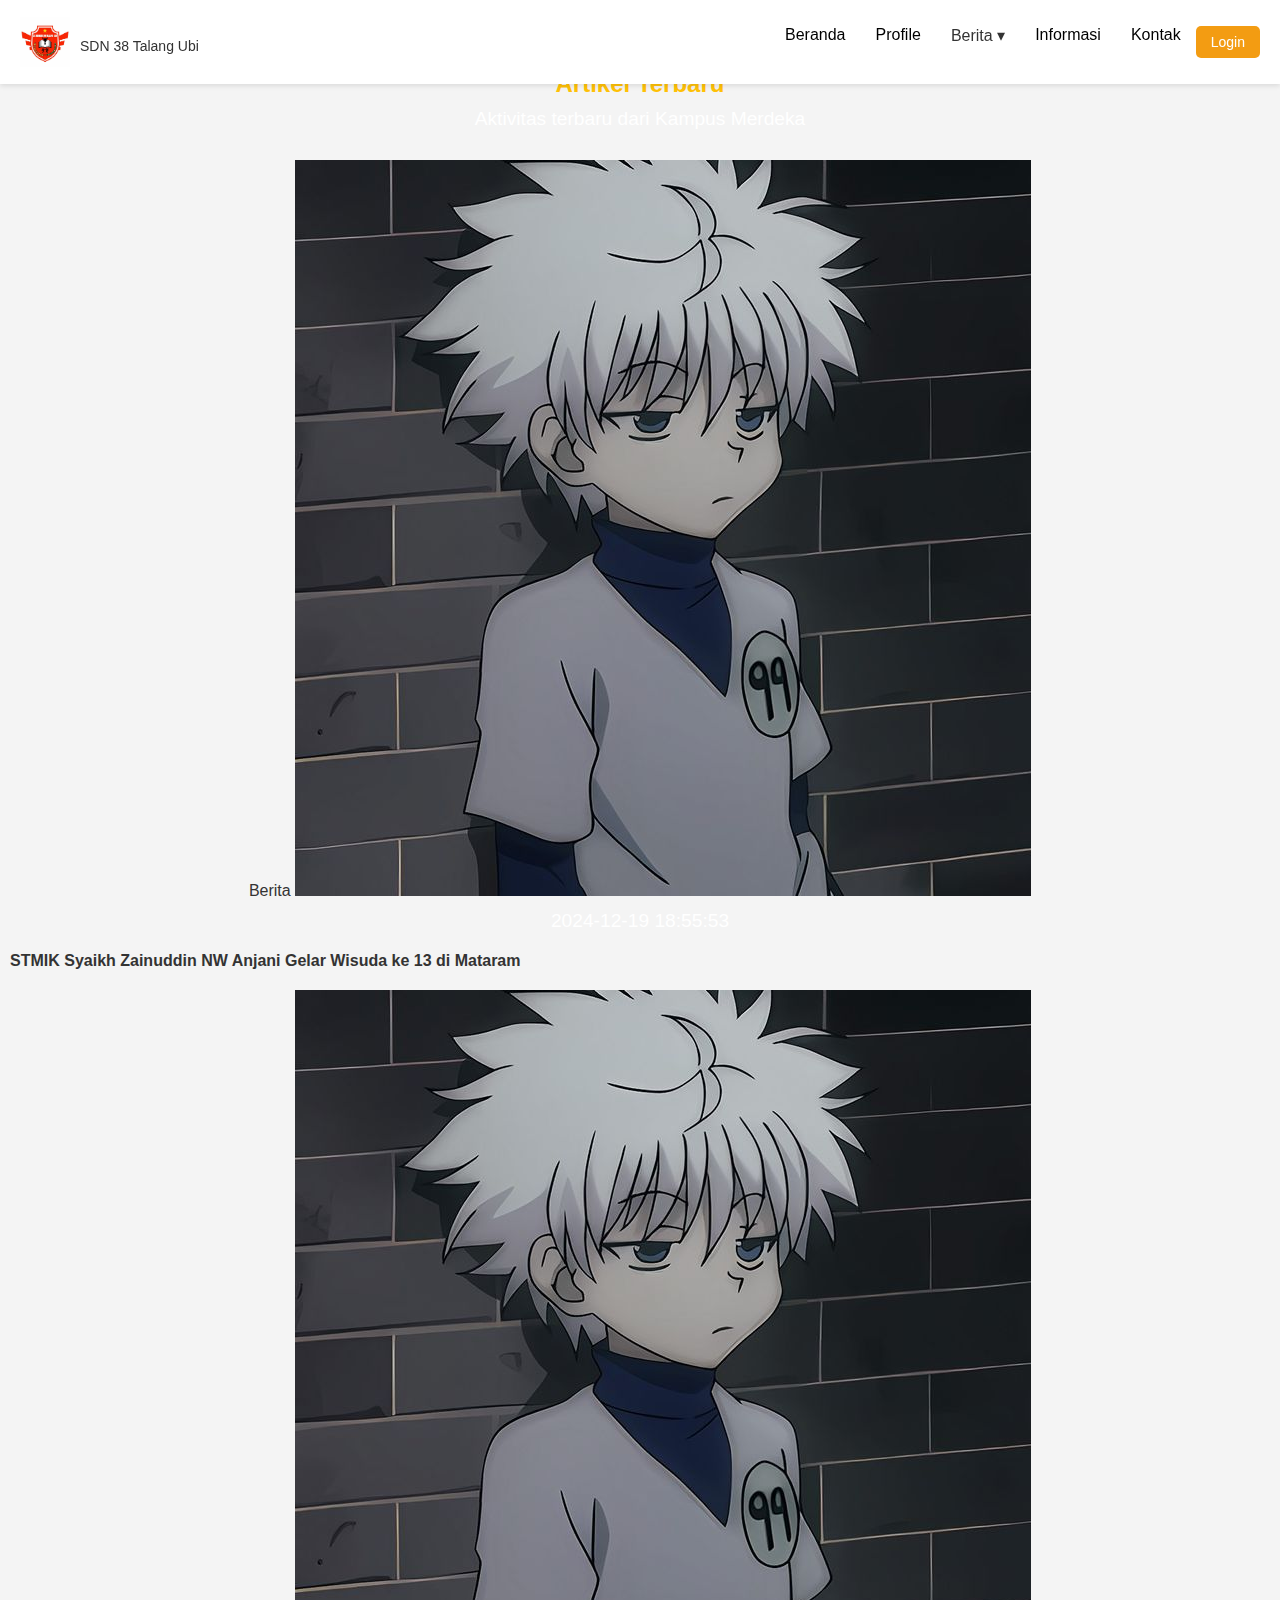
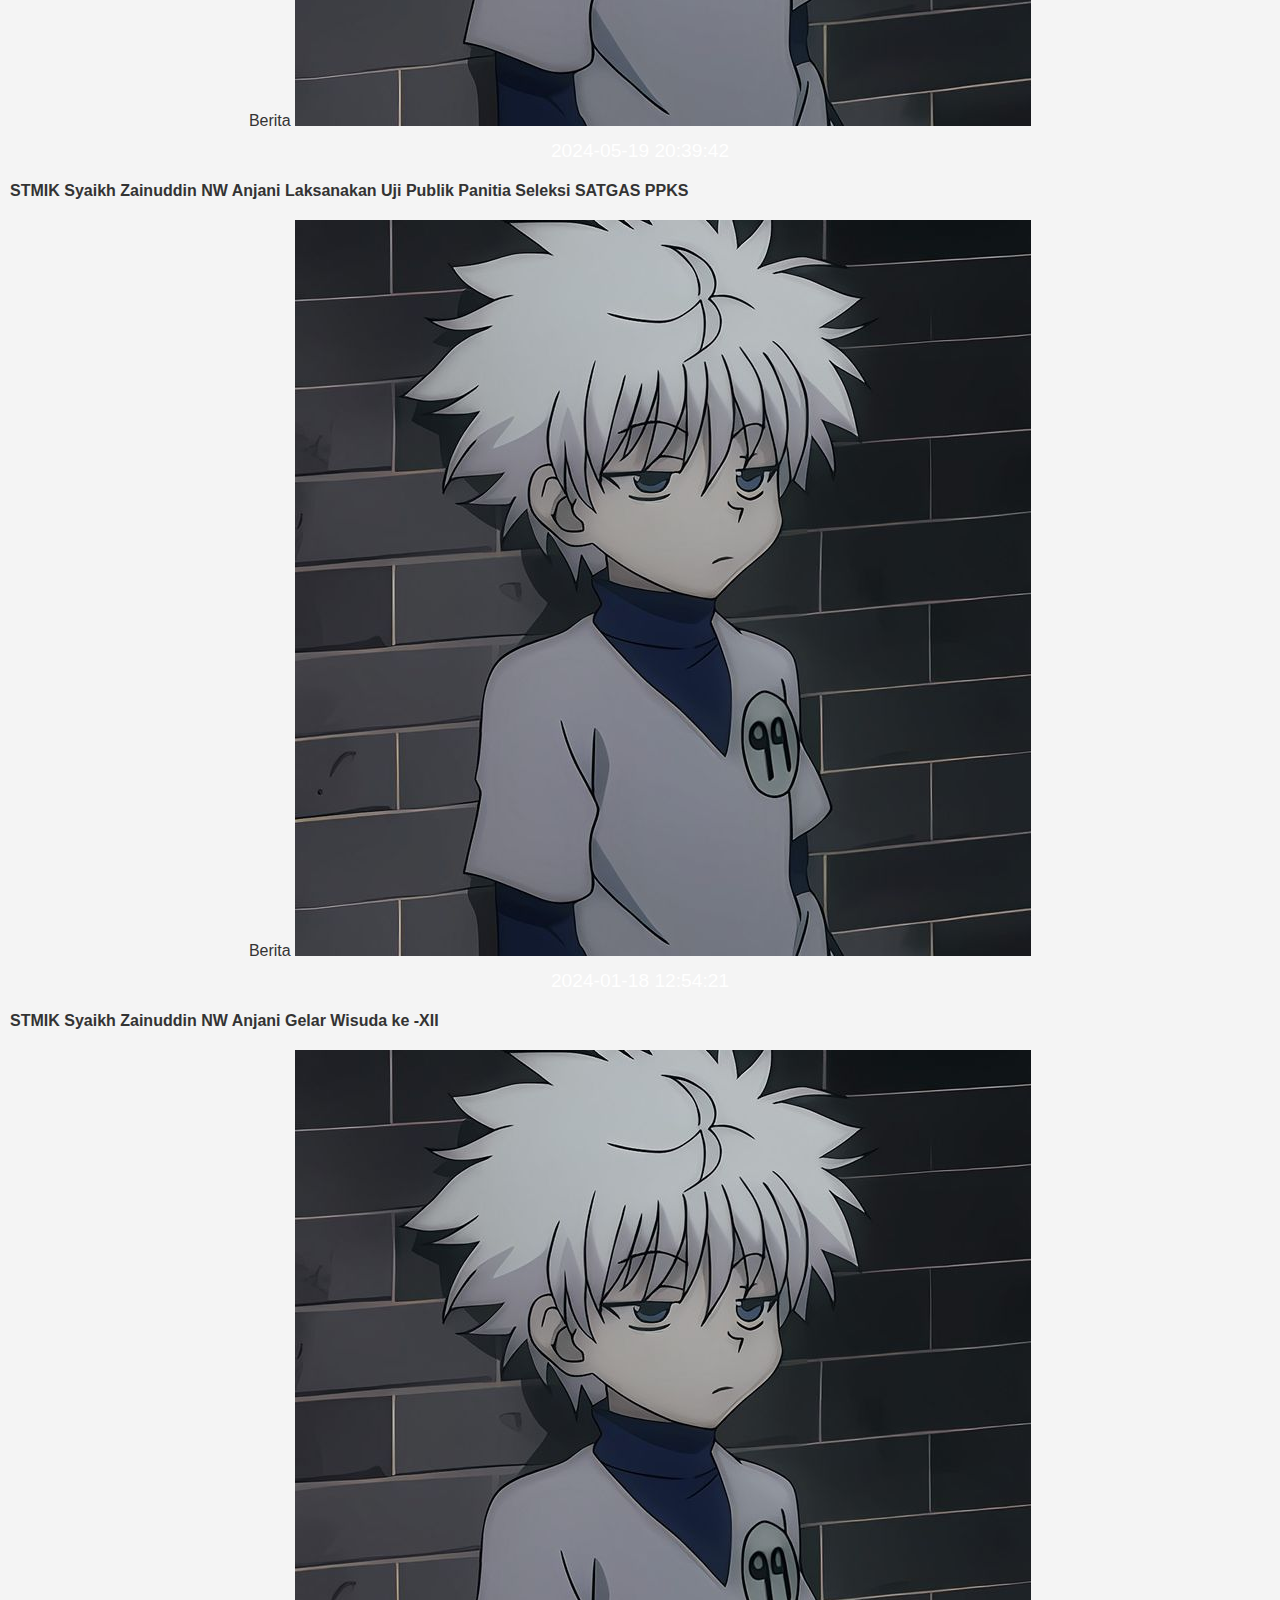
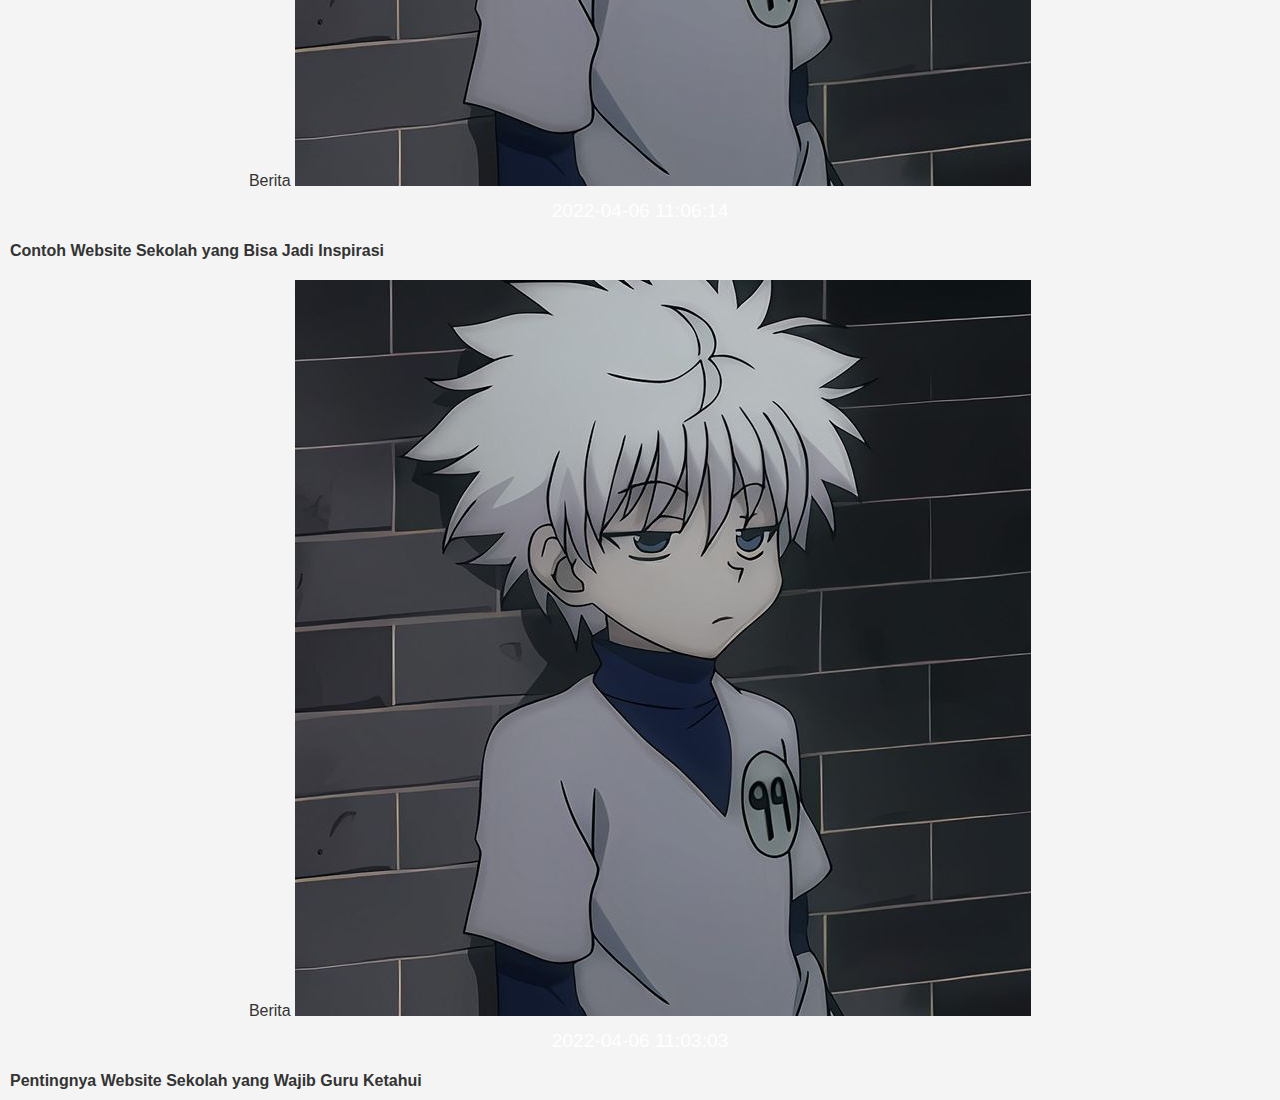
==== commit 3aadb904: "Update articel.html" ====
--- a/articel.html
+++ b/articel.html
@@ -17,25 +17,25 @@
     <img src="gambar/logosekolah.jpg" alt="Logo STMIK" class="school-logo">
     <div>
       <h1>SDN</h1>
-      <p>38 Talang Ubi</p>
+      <p>SDN 38 Talang Ubi</p>
     </div>
   </div>
   <ul class="nav-links">
-    <li><a href="#">Beranda</a></li>
+    <li><a href="index.html">Beranda</a></li>
     <li><a href="#">Profile</a></li>
     <!-- Artikel dengan submenu -->
     <li class="dropdown">
   <span class="dropdown-toggle">Berita ▾</span>
   <ul class="submenu">
-    <li><a href="articel.php">Artikel </a></li>
+    <li><a href="articel.html">Artikel </a></li>
     <li><a href="sub-artikel2.php">Agenda</a></li>
   </ul>
 </li>
     <li><a href="#">Informasi</a></li>
-    <li><a href="contac.php">Kontak</a></li>
+    <li><a href="contac.html">Kontak</a></li>
   </ul>
   <!-- Tombol Login di luar nav-links -->
-  <button class="login-btn">Login →</button>
+  <button class="login-btn">Login</button>
 
   <!-- Burger Icon -->
   <div class="burger" id="burger" onclick="toggleBurger()">
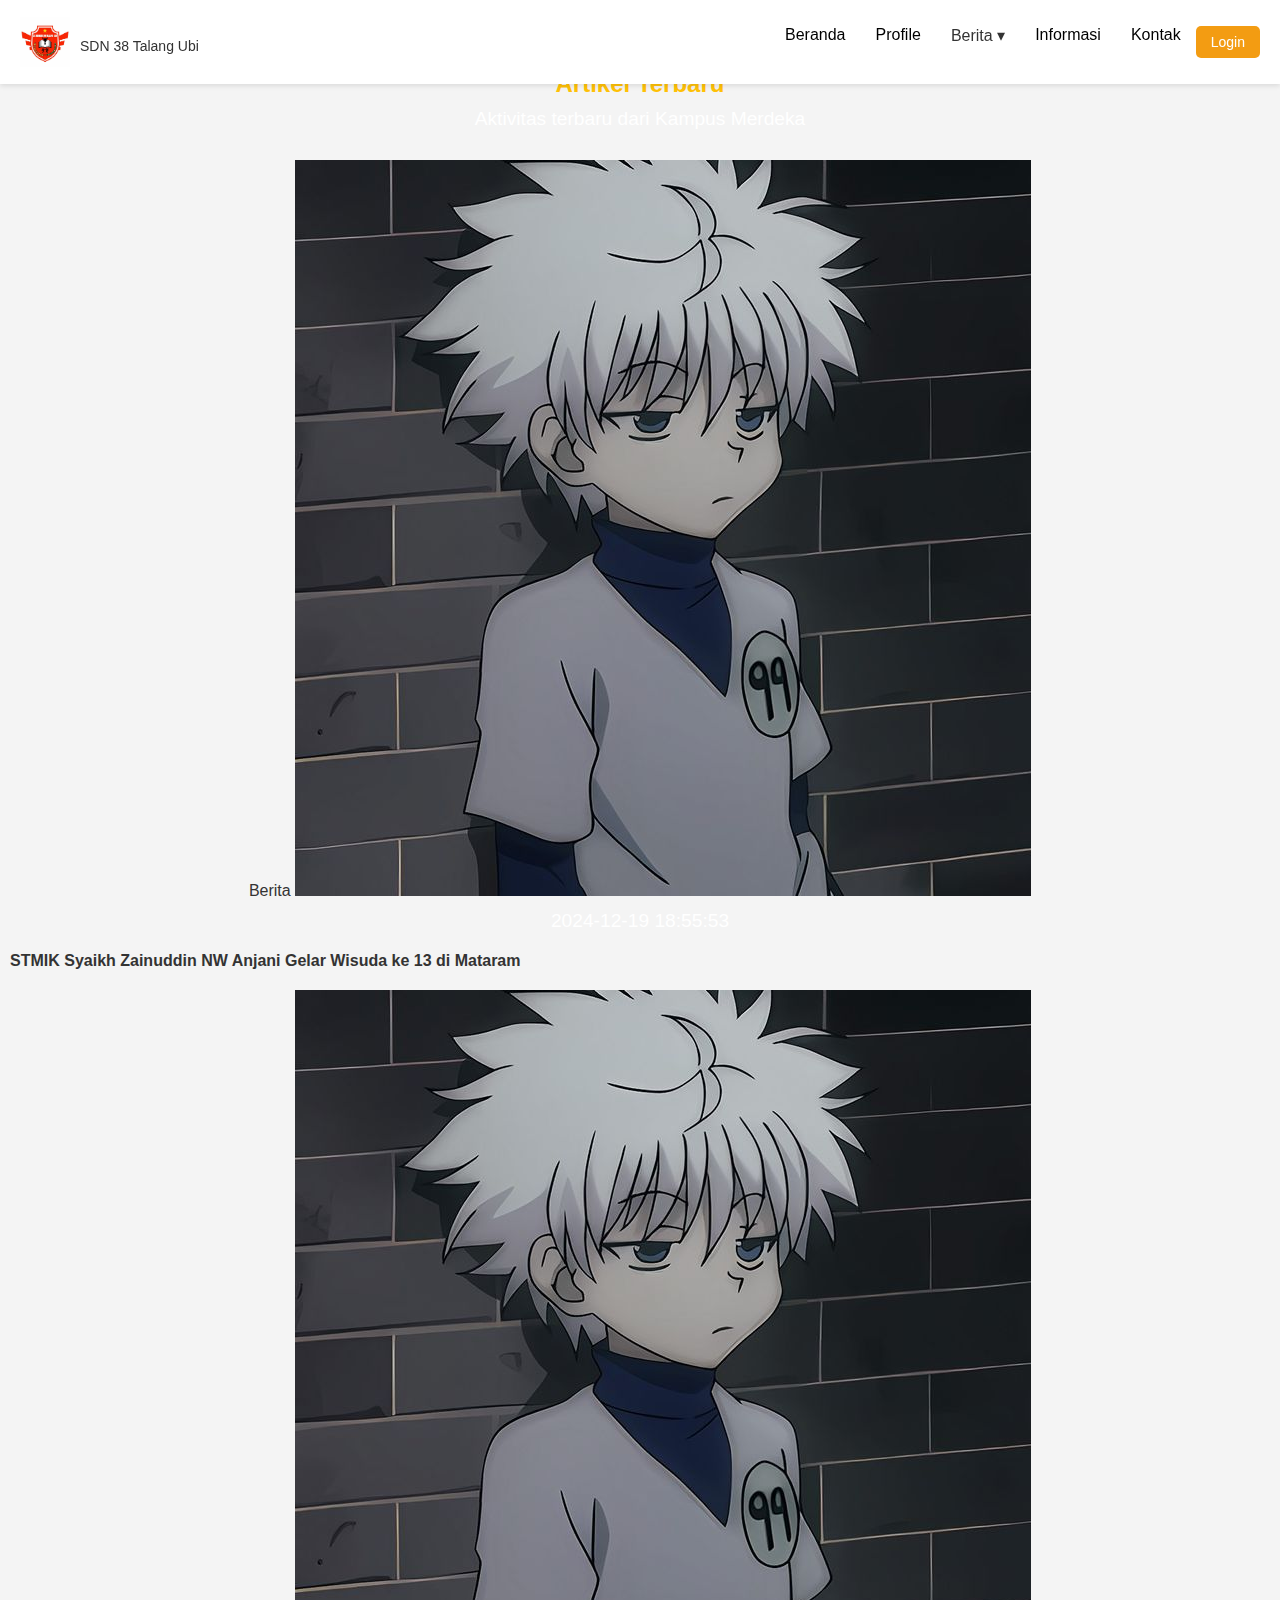
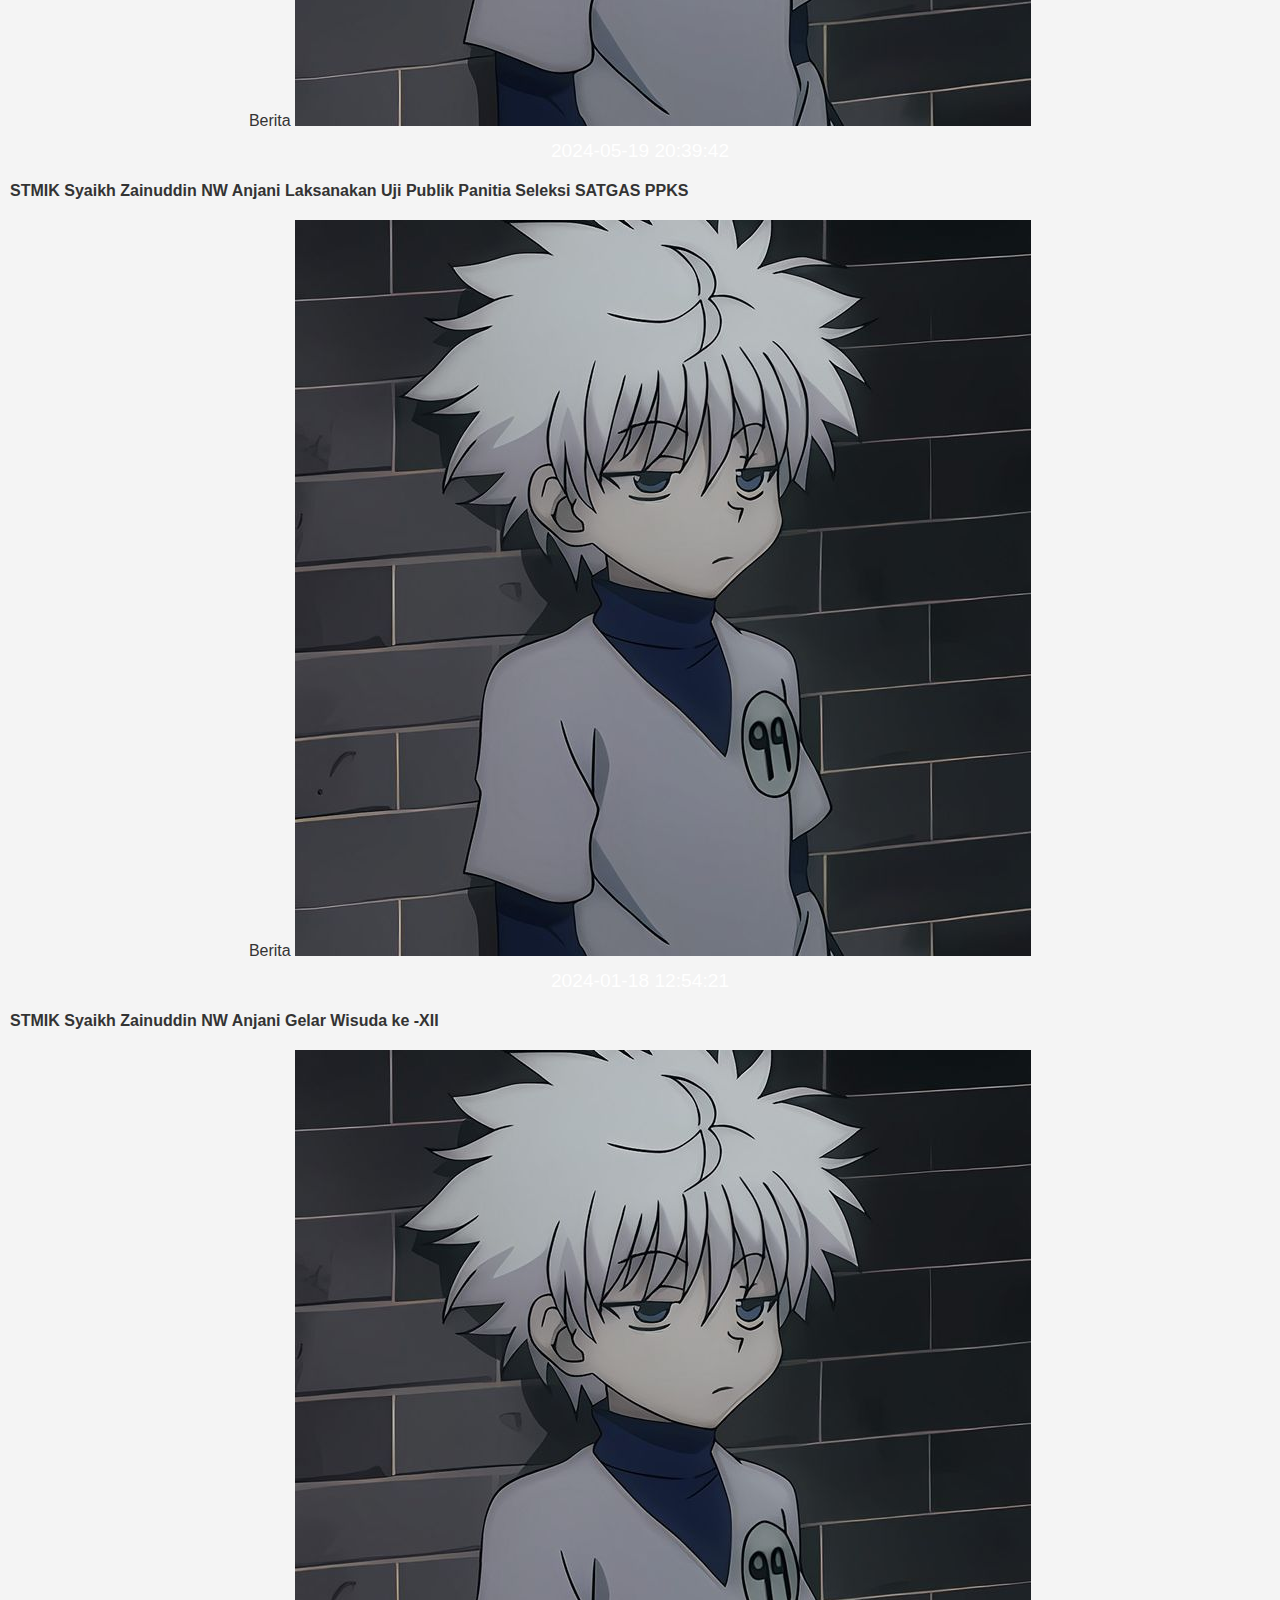
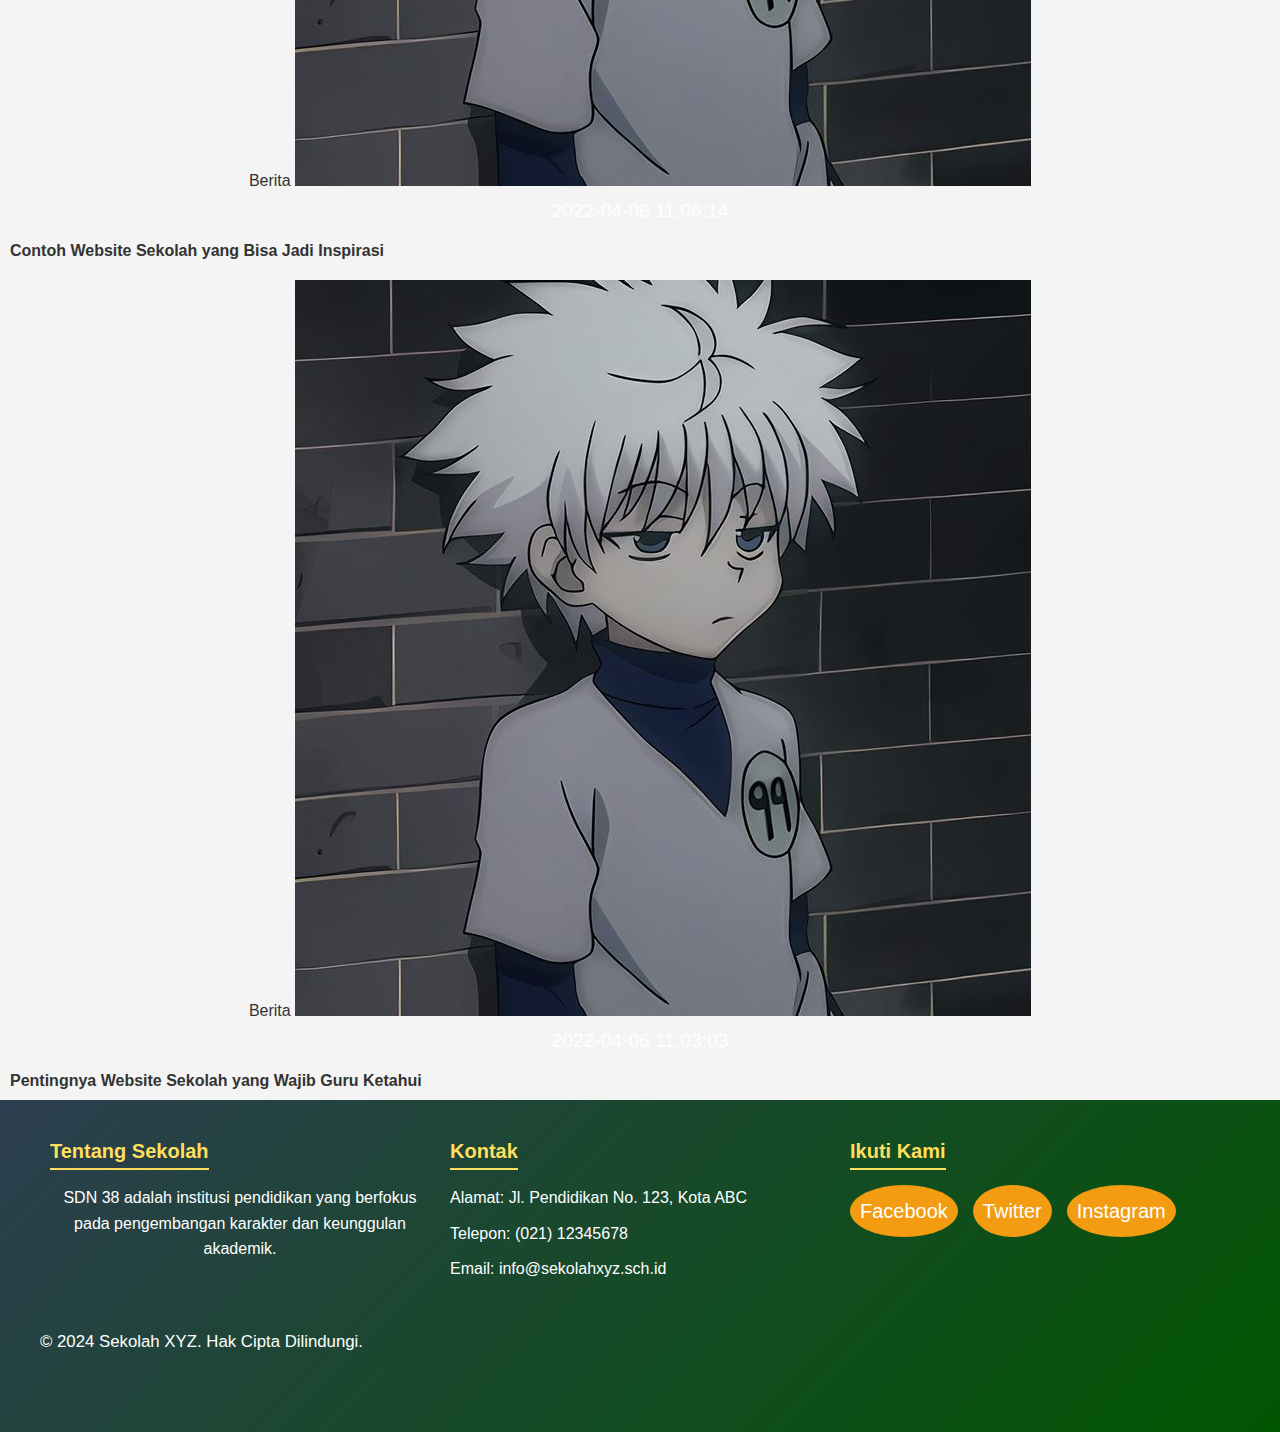
==== commit f41b3cb8: "Update articel.html" ====
--- a/articel.html
+++ b/articel.html
@@ -163,4 +163,31 @@
     </div>
 </section>
 </body>
+   <footer class="footer">
+        <div class="footer-container">
+            <div class="footer-section">
+                <h4>Tentang Sekolah</h4>
+                <p>SDN 38 adalah institusi pendidikan yang berfokus pada pengembangan karakter dan keunggulan akademik.</p>
+            </div>
+            <div class="footer-section">
+                <h4>Kontak</h4>
+                <ul>
+                    <li>Alamat: Jl. Pendidikan No. 123, Kota ABC</li>
+                    <li>Telepon: (021) 12345678</li>
+                    <li>Email: info@sekolahxyz.sch.id</li>
+                </ul>
+            </div>
+            <div class="footer-section">
+                <h4>Ikuti Kami</h4>
+                <ul class="social-media">
+                    <li><a href="#">Facebook</a></li>
+                    <li><a href="#">Twitter</a></li>
+                    <li><a href="#">Instagram</a></li>
+                </ul>
+            </div>
+        </div>
+        <div class="footer-bottom">
+            <p>&copy; 2024 Sekolah XYZ. Hak Cipta Dilindungi.</p>
+        </div>
+    </footer>
 </html>
